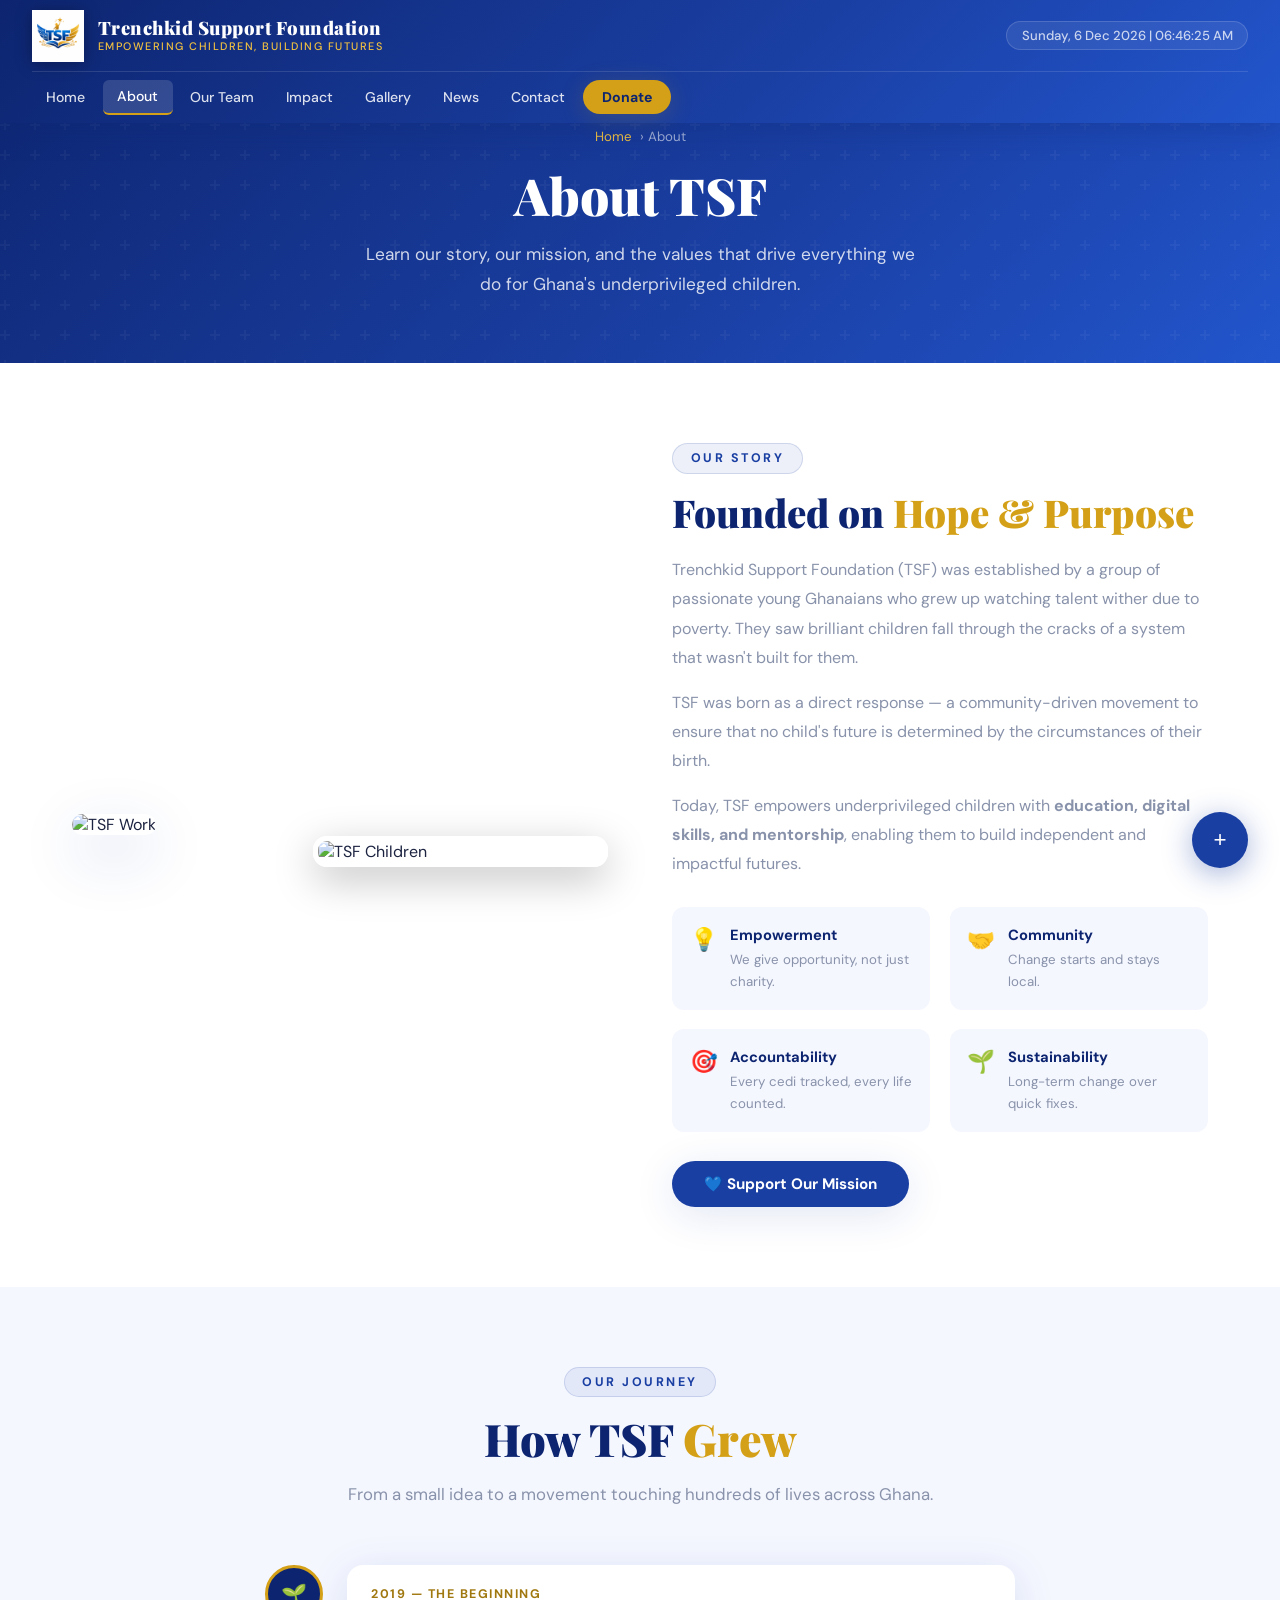
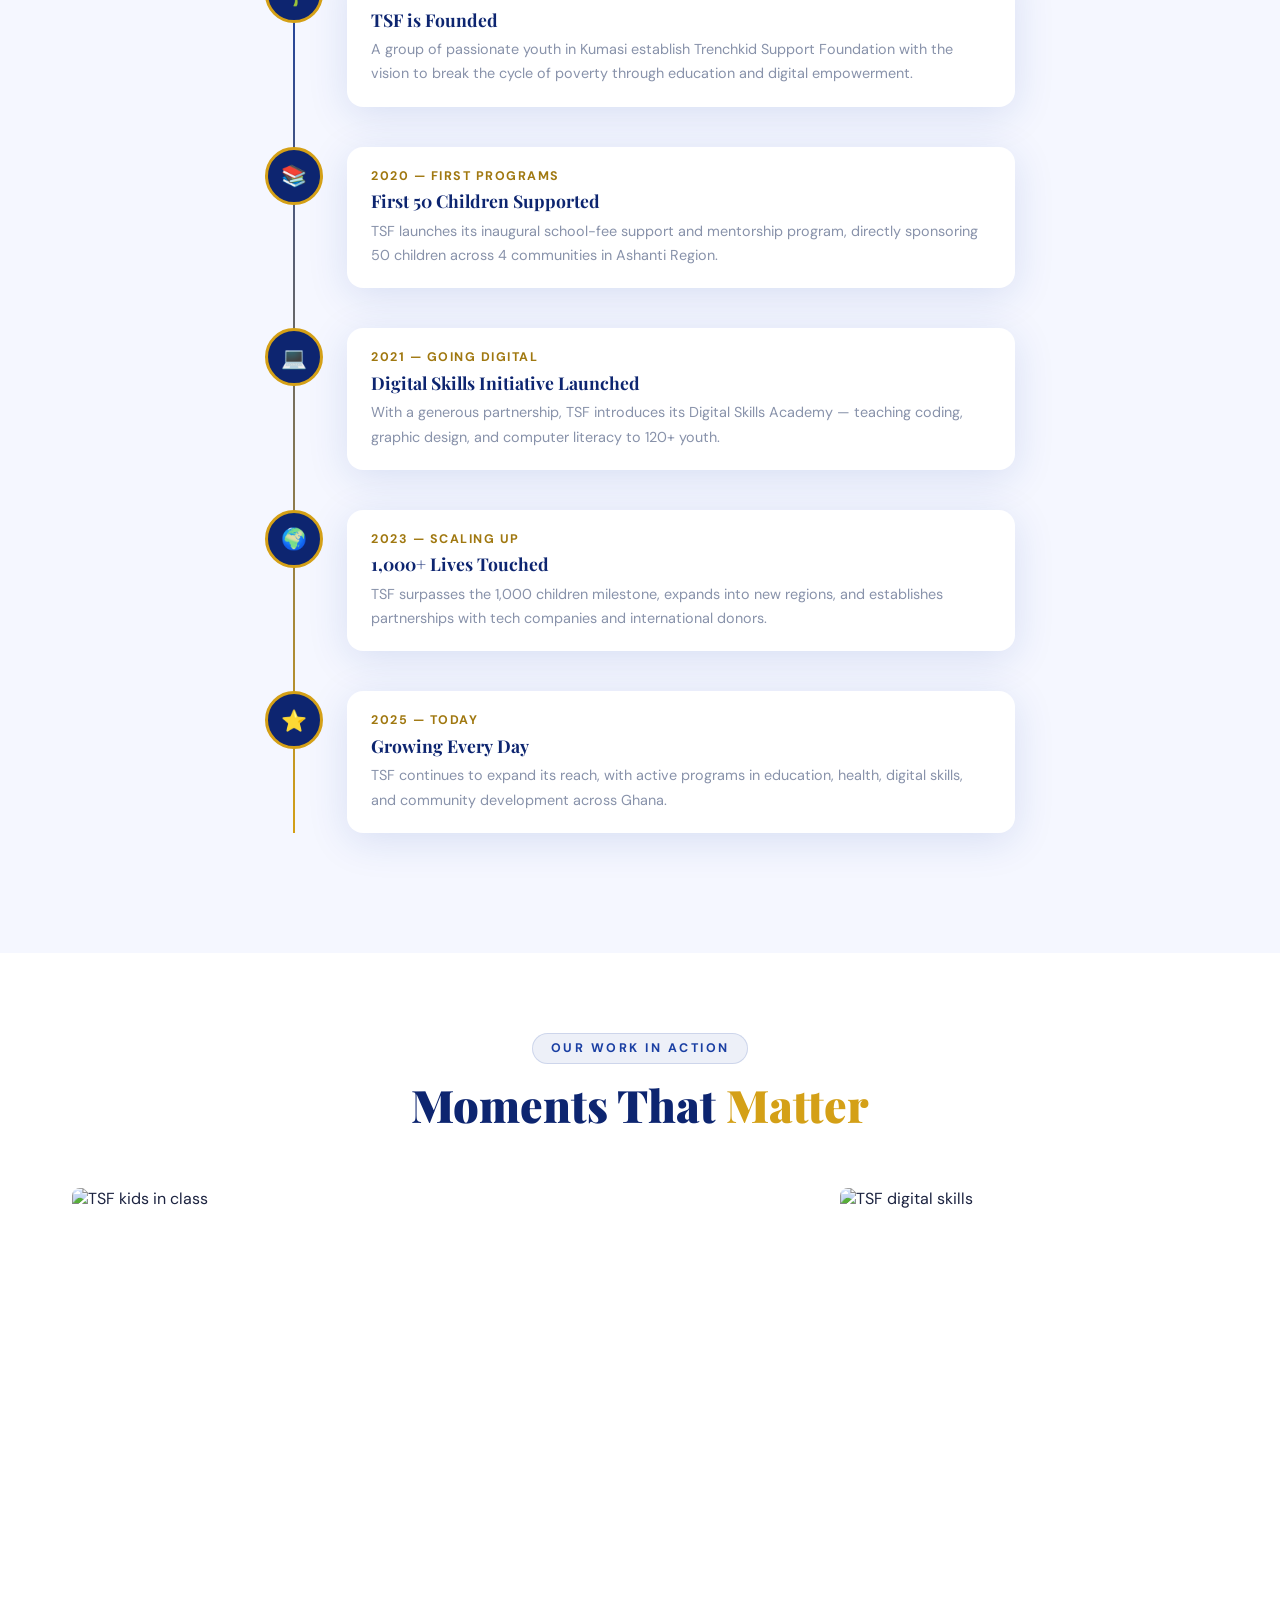
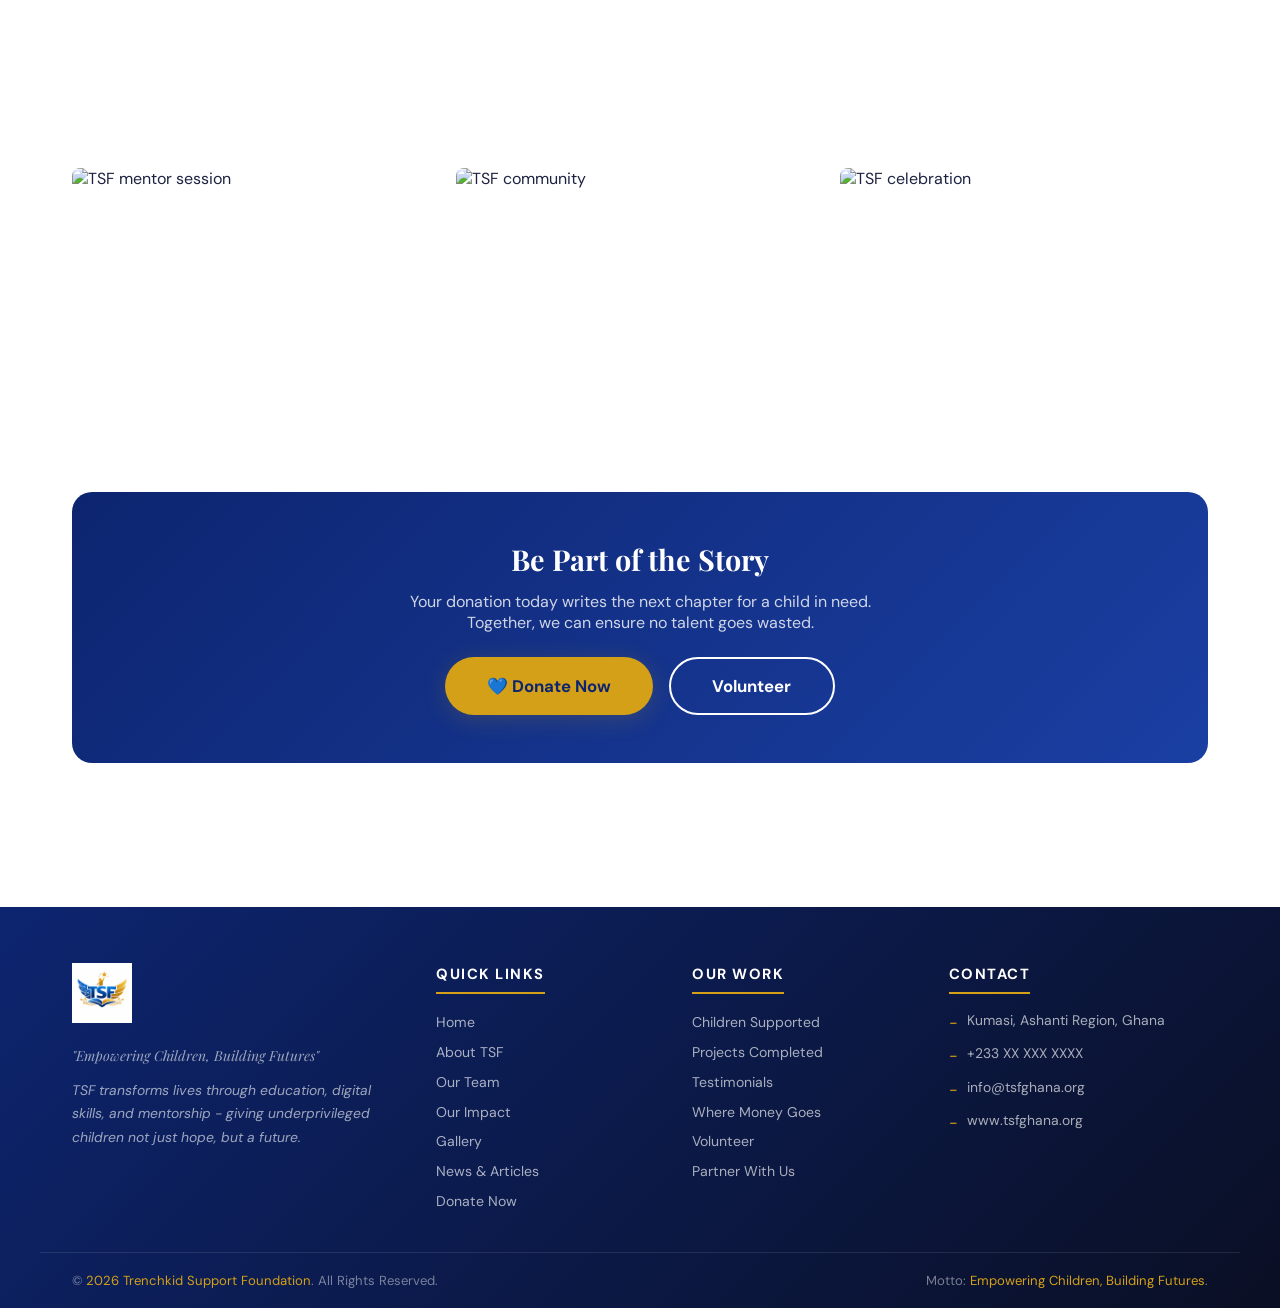
==== about.html @ c8d2aee1 "Add admin content management baseline" ====
<!DOCTYPE html>
<html lang="en">
<head>
  <meta charset="UTF-8">
  <meta name="viewport" content="width=device-width, initial-scale=1.0">
  <title>About TSF — Trenchkid Support Foundation</title>
  <link rel="icon" href="images/tsf-logo.png">
  <link rel="stylesheet" href="css/style.css">
  <style>
    .about-intro { display: grid; grid-template-columns: 1fr 1fr; gap: 4rem; align-items: center; }
    .about-img-stack { position: relative; }
    .about-img-main { width: 100%; border-radius: 20px; box-shadow: 0 20px 60px rgba(26,63,163,0.2); }
    .about-img-secondary {
      position: absolute; bottom: -2rem; right: 0;
      width: 55%; border-radius: 14px;
      box-shadow: 0 12px 40px rgba(0,0,0,0.25);
      border: 5px solid var(--white);
    }
    .about-text h2 { font-family: 'Playfair Display', serif; font-size: clamp(1.7rem,3.5vw,2.4rem); font-weight: 900; color: var(--blue-dark); margin-bottom: 1.2rem; line-height: 1.25; }
    .about-text h2 span { color: var(--gold); }
    .about-text p { color: var(--gray); line-height: 1.82; margin-bottom: 1rem; }
    .values-grid { display: grid; grid-template-columns: repeat(2, 1fr); gap: 1.2rem; margin: 1.8rem 0; }
    .value-item { background: var(--off-white); border-radius: 12px; padding: 1.1rem; display: flex; align-items: flex-start; gap: 0.8rem; }
    .value-icon { font-size: 1.4rem; flex-shrink: 0; }
    .value-text strong { display: block; font-size: 0.92rem; color: var(--blue-dark); margin-bottom: 0.2rem; }
    .value-text span { font-size: 0.83rem; color: var(--gray); line-height: 1.6; }

    /* STORY TIMELINE */
    .timeline-bg { background: var(--off-white); }
    .timeline { position: relative; max-width: 750px; margin: 0 auto; }
    .timeline::before { content: ''; position: absolute; left: 28px; top: 0; bottom: 0; width: 2px; background: linear-gradient(to bottom, var(--blue), var(--gold)); }
    .timeline-item { display: flex; gap: 1.5rem; margin-bottom: 2.5rem; position: relative; }
    .timeline-dot { width: 58px; height: 58px; border-radius: 50%; background: var(--blue-dark); border: 3px solid var(--gold); display: flex; align-items: center; justify-content: center; font-size: 1.3rem; flex-shrink: 0; z-index: 1; }
    .timeline-content { background: var(--white); border-radius: var(--radius); padding: 1.3rem 1.5rem; box-shadow: var(--shadow); flex: 1; }
    .timeline-year { font-size: 0.78rem; color: var(--gold-dark); font-weight: 700; letter-spacing: 1.5px; text-transform: uppercase; margin-bottom: 0.35rem; }
    .timeline-content h4 { font-family: 'Playfair Display', serif; font-size: 1.1rem; color: var(--blue-dark); margin-bottom: 0.4rem; }
    .timeline-content p { font-size: 0.9rem; color: var(--gray); line-height: 1.7; }

    /* PHOTO GRID */
    .gallery-grid { display: grid; grid-template-columns: repeat(3, 1fr); gap: 1rem; }
    .gallery-item { border-radius: var(--radius-sm); overflow: hidden; aspect-ratio: 4/3; }
    .gallery-item img { width: 100%; height: 100%; object-fit: cover; transition: transform 0.4s ease; }
    .gallery-item:hover img { transform: scale(1.06); }
    .gallery-item:first-child { grid-column: span 2; }

    .cta-about { background: linear-gradient(135deg, var(--blue-dark), var(--blue)); border-radius: 20px; padding: 3rem; text-align: center; color: var(--white); }
    .cta-about h3 { font-family: 'Playfair Display', serif; font-size: 1.8rem; margin-bottom: 0.8rem; }
    .cta-about p { color: rgba(255,255,255,0.8); margin-bottom: 1.5rem; max-width: 480px; margin-left: auto; margin-right: auto; }

    @media(max-width:768px) {
      .about-intro { grid-template-columns: 1fr; gap: 2rem; }
      .about-img-secondary { display: none; }
      .values-grid { grid-template-columns: 1fr; }
      .gallery-grid { grid-template-columns: 1fr 1fr; }
      .gallery-item:first-child { grid-column: span 2; }
    }
  </style>
</head>
<body>
  <div class="page-hero">
    <div class="page-hero-content">
      <div class="breadcrumb"><a href="index.html">Home</a> › About</div>
      <h1 data-setting="about_hero_title">About TSF</h1>
      <p data-setting="about_hero_body">Learn our story, our mission, and the values that drive everything we do for Ghana's underprivileged children.</p>
    </div>
  </div>

  <!-- INTRO -->
  <section>
    <div class="container">
      <div class="about-intro">
        <div class="about-img-stack fade-up">
          <img class="about-img-main" src="https://images.unsplash.com/photo-1488521787991-ed7bbaae773c?w=700&q=80" alt="TSF Work">
          <img class="about-img-secondary" src="https://images.unsplash.com/photo-1509062522246-3755977927d7?w=400&q=80" alt="TSF Children">
        </div>
        <div class="about-text fade-up">
          <div class="section-label">Our Story</div>
          <h2 data-setting="about_story_title">Founded on <span>Hope &amp; Purpose</span></h2>
          <p data-setting="about_brief">Trenchkid Support Foundation (TSF) was established by a group of passionate young Ghanaians who grew up watching talent wither due to poverty. They saw brilliant children fall through the cracks of a system that wasn't built for them.</p>
          <p data-setting="about_story_body_2">TSF was born as a direct response — a community-driven movement to ensure that no child's future is determined by the circumstances of their birth.</p>
          <p data-setting="about_story_body_3">Today, TSF empowers underprivileged children with <strong>education, digital skills, and mentorship</strong>, enabling them to build independent and impactful futures.</p>
          <div class="values-grid">
            <div class="value-item">
              <div class="value-icon">💡</div>
              <div class="value-text"><strong>Empowerment</strong><span>We give opportunity, not just charity.</span></div>
            </div>
            <div class="value-item">
              <div class="value-icon">🤝</div>
              <div class="value-text"><strong>Community</strong><span>Change starts and stays local.</span></div>
            </div>
            <div class="value-item">
              <div class="value-icon">🎯</div>
              <div class="value-text"><strong>Accountability</strong><span>Every cedi tracked, every life counted.</span></div>
            </div>
            <div class="value-item">
              <div class="value-icon">🌱</div>
              <div class="value-text"><strong>Sustainability</strong><span>Long-term change over quick fixes.</span></div>
            </div>
          </div>
          <a href="donate.html" class="btn btn-blue">💙 Support Our Mission</a>
        </div>
      </div>
    </div>
  </section>

  <!-- TIMELINE -->
  <section class="timeline-bg">
    <div class="container">
      <div class="section-header fade-up">
        <div class="section-label">Our Journey</div>
        <h2 class="section-title" data-setting="about_journey_title">How TSF <span>Grew</span></h2>
        <p class="section-desc" data-setting="about_journey_body">From a small idea to a movement touching hundreds of lives across Ghana.</p>
      </div>
      <div class="timeline">
        <div class="timeline-item fade-up">
          <div class="timeline-dot">🌱</div>
          <div class="timeline-content">
            <div class="timeline-year">2019 — The Beginning</div>
            <h4>TSF is Founded</h4>
            <p>A group of passionate youth in Kumasi establish Trenchkid Support Foundation with the vision to break the cycle of poverty through education and digital empowerment.</p>
          </div>
        </div>
        <div class="timeline-item fade-up">
          <div class="timeline-dot">📚</div>
          <div class="timeline-content">
            <div class="timeline-year">2020 — First Programs</div>
            <h4>First 50 Children Supported</h4>
            <p>TSF launches its inaugural school-fee support and mentorship program, directly sponsoring 50 children across 4 communities in Ashanti Region.</p>
          </div>
        </div>
        <div class="timeline-item fade-up">
          <div class="timeline-dot">💻</div>
          <div class="timeline-content">
            <div class="timeline-year">2021 — Going Digital</div>
            <h4>Digital Skills Initiative Launched</h4>
            <p>With a generous partnership, TSF introduces its Digital Skills Academy — teaching coding, graphic design, and computer literacy to 120+ youth.</p>
          </div>
        </div>
        <div class="timeline-item fade-up">
          <div class="timeline-dot">🌍</div>
          <div class="timeline-content">
            <div class="timeline-year">2023 — Scaling Up</div>
            <h4>1,000+ Lives Touched</h4>
            <p>TSF surpasses the 1,000 children milestone, expands into new regions, and establishes partnerships with tech companies and international donors.</p>
          </div>
        </div>
        <div class="timeline-item fade-up">
          <div class="timeline-dot">⭐</div>
          <div class="timeline-content">
            <div class="timeline-year">2025 — Today</div>
            <h4>Growing Every Day</h4>
            <p>TSF continues to expand its reach, with active programs in education, health, digital skills, and community development across Ghana.</p>
          </div>
        </div>
      </div>
    </div>
  </section>

  <!-- PHOTO GALLERY -->
  <section>
    <div class="container">
      <div class="section-header fade-up">
        <div class="section-label">Our Work in Action</div>
        <h2 class="section-title">Moments That <span>Matter</span></h2>
      </div>
      <div class="gallery-grid fade-up">
        <div class="gallery-item"><img src="https://images.unsplash.com/photo-1516627145497-ae6968895b74?w=700&q=80" alt="TSF kids in class"></div>
        <div class="gallery-item"><img src="https://images.unsplash.com/photo-1504439904031-93ded9f93e4e?w=400&q=80" alt="TSF digital skills"></div>
        <div class="gallery-item"><img src="https://images.unsplash.com/photo-1519340333755-56e9c1d04579?w=400&q=80" alt="TSF mentor session"></div>
        <div class="gallery-item"><img src="https://images.unsplash.com/photo-1529156069898-49953e39b3ac?w=400&q=80" alt="TSF community"></div>
        <div class="gallery-item"><img src="https://images.unsplash.com/photo-1575037614876-c38a4d44f5b8?w=400&q=80" alt="TSF celebration"></div>
      </div>
      <div class="cta-about fade-up" style="margin-top:3rem">
        <h3 data-setting="about_cta_title">Be Part of the Story</h3>
        <p data-setting="about_cta_body">Your donation today writes the next chapter for a child in need. Together, we can ensure no talent goes wasted.</p>
        <div style="display:flex;gap:1rem;justify-content:center;flex-wrap:wrap">
          <a href="donate.html" class="btn btn-gold btn-lg">💙 Donate Now</a>
          <a href="contact.html" class="btn btn-outline btn-lg">Volunteer</a>
        </div>
      </div>
    </div>
  </section>

  <script src="js/time.js"></script>
  <script src="js/components.js"></script>
</body>
</html>
---- css/style.css ----
/* ===== TSF GLOBAL STYLES ===== */
@import url('https://fonts.googleapis.com/css2?family=Playfair+Display:wght@700;900&family=DM+Sans:wght@300;400;500;600;700&display=swap');

:root {
  --blue: #1a3fa3;
  --blue-dark: #0d2570;
  --blue-mid: #2255cc;
  --blue-light: #3b6de8;
  --gold: #d4a017;
  --gold-light: #f0c040;
  --gold-dark: #a07810;
  --white: #ffffff;
  --off-white: #f5f7ff;
  --gray-light: #eef1f8;
  --gray: #8892aa;
  --dark: #0a0f24;
  --text: #1c2340;
  --shadow: 0 8px 40px rgba(26,63,163,0.13);
  --shadow-gold: 0 4px 24px rgba(212,160,23,0.18);
  --radius: 16px;
  --radius-sm: 8px;
  --transition: all 0.35s cubic-bezier(0.4,0,0.2,1);
}

*, *::before, *::after { box-sizing: border-box; margin: 0; padding: 0; }
html { scroll-behavior: smooth; font-size: 16px; }
body { font-family: 'DM Sans', sans-serif; color: var(--text); background: var(--white); min-height: 100vh; overflow-x: hidden; }

/* HEADER */
header {
  position: fixed; top: 0; left: 0; right: 0; z-index: 1000;
  background: linear-gradient(135deg, var(--blue-dark) 0%, var(--blue) 60%, var(--blue-mid) 100%);
  box-shadow: 0 2px 30px rgba(13,37,112,0.35);
  padding: 0 2rem;
}
.header-top { display: flex; align-items: center; justify-content: space-between; padding: 0.6rem 0; border-bottom: 1px solid rgba(255,255,255,0.12); }
.header-brand { display: flex; align-items: center; gap: 0.85rem; text-decoration: none; }
.header-brand img { height: 52px; width: auto; filter: drop-shadow(0 2px 8px rgba(0,0,0,0.3)); }
.brand-text { display: flex; flex-direction: column; }
.brand-name { font-family: 'Playfair Display', serif; font-size: 1.15rem; font-weight: 900; color: var(--white); line-height: 1.1; letter-spacing: 0.5px; }
.brand-tagline { font-size: 0.68rem; color: var(--gold-light); font-weight: 500; letter-spacing: 1.5px; text-transform: uppercase; }
.header-time { font-size: 0.82rem; color: rgba(255,255,255,0.75); font-weight: 500; background: rgba(255,255,255,0.08); padding: 0.3rem 0.9rem; border-radius: 20px; border: 1px solid rgba(255,255,255,0.15); }

nav { display: flex; align-items: center; justify-content: space-between; padding: 0.5rem 0; }
.nav-links { display: flex; align-items: center; gap: 0.2rem; list-style: none; flex-wrap: wrap; }
.nav-links a { display: block; padding: 0.45rem 0.9rem; color: rgba(255,255,255,0.85); text-decoration: none; font-size: 0.88rem; font-weight: 500; border-radius: 6px; transition: var(--transition); }
.nav-links a:hover, .nav-links a.active { background: rgba(255,255,255,0.14); color: var(--white); }
.nav-links a.active { border-bottom: 2px solid var(--gold); }
.nav-donate-btn { background: var(--gold) !important; color: var(--blue-dark) !important; font-weight: 700 !important; padding: 0.5rem 1.2rem !important; border-radius: 25px !important; box-shadow: var(--shadow-gold); }
.nav-donate-btn:hover { background: var(--gold-light) !important; transform: translateY(-1px); }
.hamburger { display: none; flex-direction: column; gap: 5px; background: none; border: none; cursor: pointer; padding: 6px; }
.hamburger span { display: block; width: 26px; height: 2.5px; background: var(--white); border-radius: 2px; transition: var(--transition); }

/* FOOTER */
footer { background: linear-gradient(135deg, var(--blue-dark) 0%, var(--dark) 100%); color: rgba(255,255,255,0.75); padding: 3.5rem 0 0; margin-top: 4rem; }
.footer-grid { display: grid; grid-template-columns: 1.5fr 1fr 1fr 1.2fr; gap: 2.5rem; max-width: 1200px; margin: 0 auto; padding: 0 2rem; }
.footer-brand img { height: 60px; margin-bottom: 1rem; }
.footer-brand p { font-size: 0.87rem; line-height: 1.7; color: rgba(255,255,255,0.6); font-style: italic; }
.footer-motto { font-family: 'Playfair Display', serif; color: var(--gold-light); font-size: 1rem; margin-bottom: 0.7rem; }
.footer-col h4 { color: var(--white); font-size: 0.92rem; font-weight: 700; text-transform: uppercase; letter-spacing: 1.5px; margin-bottom: 1.1rem; padding-bottom: 0.5rem; border-bottom: 2px solid var(--gold); display: inline-block; }
.footer-col ul { list-style: none; }
.footer-col ul li { margin-bottom: 0.55rem; }
.footer-col ul li a { color: rgba(255,255,255,0.65); text-decoration: none; font-size: 0.88rem; transition: var(--transition); }
.footer-col ul li a:hover { color: var(--gold-light); padding-left: 4px; }
.footer-contact-item { display: flex; align-items: flex-start; gap: 0.6rem; margin-bottom: 0.7rem; font-size: 0.87rem; color: rgba(255,255,255,0.65); }
.footer-contact-item .icon { color: var(--gold); font-size: 1rem; flex-shrink: 0; margin-top: 1px; }
.footer-bottom { border-top: 1px solid rgba(255,255,255,0.1); padding: 1.2rem 2rem; display: flex; align-items: center; justify-content: space-between; max-width: 1200px; margin: 2rem auto 0; flex-wrap: wrap; gap: 0.5rem; }
.footer-copy { font-size: 0.82rem; color: rgba(255,255,255,0.45); }
.footer-copy span { color: var(--gold); }

/* BUTTONS */
.btn { display: inline-flex; align-items: center; gap: 0.5rem; padding: 0.8rem 2rem; border-radius: 50px; font-family: 'DM Sans', sans-serif; font-weight: 700; font-size: 0.95rem; cursor: pointer; border: none; text-decoration: none; transition: var(--transition); }
.btn-blue { background: var(--blue); color: var(--white); box-shadow: var(--shadow); }
.btn-blue:hover { background: var(--blue-light); transform: translateY(-2px); box-shadow: 0 12px 40px rgba(26,63,163,0.3); }
.btn-gold { background: var(--gold); color: var(--blue-dark); box-shadow: var(--shadow-gold); }
.btn-gold:hover { background: var(--gold-light); transform: translateY(-2px); }
.btn-outline { background: transparent; border: 2px solid var(--white); color: var(--white); }
.btn-outline:hover { background: var(--white); color: var(--blue); transform: translateY(-2px); }
.btn-lg { padding: 1rem 2.6rem; font-size: 1.05rem; }

/* SECTIONS */
section { padding: 5rem 0; }
.container { max-width: 1200px; margin: 0 auto; padding: 0 2rem; }
.section-header { text-align: center; margin-bottom: 3.5rem; }
.section-label { display: inline-block; background: rgba(26,63,163,0.08); color: var(--blue); font-size: 0.78rem; font-weight: 700; letter-spacing: 2.5px; text-transform: uppercase; padding: 0.4rem 1.1rem; border-radius: 20px; border: 1px solid rgba(26,63,163,0.15); margin-bottom: 0.9rem; }
.section-title { font-family: 'Playfair Display', serif; font-size: clamp(1.9rem, 4vw, 2.8rem); font-weight: 900; color: var(--blue-dark); line-height: 1.2; margin-bottom: 0.9rem; }
.section-title span { color: var(--gold); }
.section-desc { font-size: 1.05rem; color: var(--gray); max-width: 600px; margin: 0 auto; line-height: 1.75; }

/* PAGE HERO */
.page-hero { min-height: 320px; display: flex; align-items: center; justify-content: center; background: linear-gradient(135deg, var(--blue-dark) 0%, var(--blue) 60%, var(--blue-mid) 100%); padding: 8rem 2rem 4rem; text-align: center; position: relative; overflow: hidden; }
.page-hero::before { content: ''; position: absolute; inset: 0; background: url("data:image/svg+xml,%3Csvg width='60' height='60' viewBox='0 0 60 60' xmlns='http://www.w3.org/2000/svg'%3E%3Cg fill='none' fill-rule='evenodd'%3E%3Cg fill='%23ffffff' fill-opacity='0.04'%3E%3Cpath d='M36 34v-4h-2v4h-4v2h4v4h2v-4h4v-2h-4zm0-30V0h-2v4h-4v2h4v4h2V6h4V4h-4zM6 34v-4H4v4H0v2h4v4h2v-4h4v-2H6zM6 4V0H4v4H0v2h4v4h2V6h4V4H6z'/%3E%3C/g%3E%3C/g%3E%3C/svg%3E"); }
.page-hero-content { position: relative; z-index: 1; }
.page-hero h1 { font-family: 'Playfair Display', serif; font-size: clamp(2rem, 5vw, 3.2rem); font-weight: 900; color: var(--white); margin-bottom: 0.7rem; }
.page-hero p { color: rgba(255,255,255,0.8); font-size: 1.08rem; max-width: 550px; margin: 0 auto; line-height: 1.7; }
.breadcrumb { display: flex; align-items: center; justify-content: center; gap: 0.5rem; font-size: 0.83rem; color: rgba(255,255,255,0.6); margin-bottom: 1rem; }
.breadcrumb a { color: var(--gold-light); text-decoration: none; }

/* STATS */
.stats-strip { background: linear-gradient(135deg, var(--blue) 0%, var(--blue-mid) 100%); padding: 2.5rem 0; }
.stats-grid { display: grid; grid-template-columns: repeat(4, 1fr); gap: 1rem; max-width: 1000px; margin: 0 auto; padding: 0 2rem; }
.stat-item { text-align: center; }
.stat-number { font-family: 'Playfair Display', serif; font-size: 2.3rem; font-weight: 900; color: var(--gold-light); display: block; line-height: 1; }
.stat-label { font-size: 0.82rem; color: rgba(255,255,255,0.75); font-weight: 500; text-transform: uppercase; letter-spacing: 1px; margin-top: 0.35rem; }

/* FORM */
.form-group { margin-bottom: 1.3rem; }
.form-group label { display: block; font-size: 0.88rem; font-weight: 600; color: var(--text); margin-bottom: 0.45rem; }
.form-control { width: 100%; padding: 0.8rem 1.1rem; border: 2px solid var(--gray-light); border-radius: var(--radius-sm); font-family: 'DM Sans', sans-serif; font-size: 0.95rem; color: var(--text); background: var(--white); transition: var(--transition); outline: none; }
.form-control:focus { border-color: var(--blue); box-shadow: 0 0 0 3px rgba(26,63,163,0.1); }
.form-control.error { border-color: #e53e3e; }
.form-control.success { border-color: #38a169; }
.error-msg { display: none; color: #e53e3e; font-size: 0.8rem; margin-top: 0.35rem; font-weight: 500; }
.error-msg.show { display: block; }

/* ALERT */
.alert { padding: 1rem 1.4rem; border-radius: var(--radius-sm); font-size: 0.9rem; font-weight: 500; margin-bottom: 1rem; display: none; }
.alert.show { display: block; }
.alert-success { background: rgba(56,161,105,0.1); color: #276749; border: 1px solid rgba(56,161,105,0.3); }
.alert-error { background: rgba(229,62,62,0.1); color: #9b1c1c; border: 1px solid rgba(229,62,62,0.3); }

/* MESSAGE BOX */
.message-box { position: fixed; bottom: 2rem; right: 2rem; z-index: 999; }
.message-toggle { background: var(--blue); color: var(--white); border: none; width: 56px; height: 56px; border-radius: 50%; font-size: 1.4rem; cursor: pointer; box-shadow: 0 6px 30px rgba(26,63,163,0.4); display: flex; align-items: center; justify-content: center; transition: var(--transition); margin-left: auto; }
.message-toggle:hover { background: var(--blue-light); transform: scale(1.1); }
.message-panel { display: none; background: var(--white); border-radius: var(--radius); box-shadow: 0 20px 60px rgba(0,0,0,0.18); width: 320px; margin-bottom: 0.8rem; overflow: hidden; animation: slideUp 0.3s ease; }
.message-panel.open { display: block; }
@keyframes slideUp { from { opacity: 0; transform: translateY(15px); } to { opacity: 1; transform: translateY(0); } }
.message-panel-header { background: linear-gradient(135deg, var(--blue-dark), var(--blue)); color: var(--white); padding: 1rem 1.2rem; font-weight: 700; font-size: 0.95rem; }
.message-panel-body { padding: 1.2rem; }

/* CARD */
.card { background: var(--white); border-radius: var(--radius); box-shadow: var(--shadow); overflow: hidden; transition: var(--transition); }
.card:hover { transform: translateY(-6px); box-shadow: 0 20px 60px rgba(26,63,163,0.15); }

/* UTILS */
.text-center { text-align: center; }
.mt-1 { margin-top: 1rem; } .mt-2 { margin-top: 2rem; }
.mb-1 { margin-bottom: 1rem; } .mb-2 { margin-bottom: 2rem; }
.pt-header { padding-top: 110px; }
.grid-2 { display: grid; grid-template-columns: 1fr 1fr; gap: 2rem; }
.grid-3 { display: grid; grid-template-columns: repeat(3, 1fr); gap: 2rem; }
.fade-up { opacity: 0; transform: translateY(30px); transition: opacity 0.6s ease, transform 0.6s ease; }
.fade-up.visible { opacity: 1; transform: translateY(0); }

/* RESPONSIVE */
@media (max-width: 900px) {
  .footer-grid { grid-template-columns: 1fr 1fr; }
  .stats-grid { grid-template-columns: repeat(2, 1fr); gap: 1.5rem; }
}
@media (max-width: 768px) {
  .header-brand img { height: 40px; }
  .brand-name { font-size: 0.95rem; }
  nav { position: relative; }
  .nav-links { display: none; flex-direction: column; position: absolute; top: calc(100% + 0.5rem); left: -2rem; right: -2rem; background: var(--blue-dark); padding: 1rem; gap: 0.2rem; box-shadow: 0 15px 40px rgba(0,0,0,0.25); z-index: 100; }
  .nav-links.open { display: flex; }
  .nav-links a { padding: 0.7rem 1rem; font-size: 0.95rem; }
  .hamburger { display: flex; }
  .page-hero { padding: 7rem 1.5rem 3rem; }
  section { padding: 3.5rem 0; }
  .footer-grid { grid-template-columns: 1fr; gap: 2rem; }
  .footer-bottom { flex-direction: column; text-align: center; }
  .grid-2, .grid-3 { grid-template-columns: 1fr; }
}
@media (max-width: 480px) {
  .container { padding: 0 1.2rem; }
  .message-panel { width: 280px; }
  .message-box { bottom: 1rem; right: 1rem; }
}
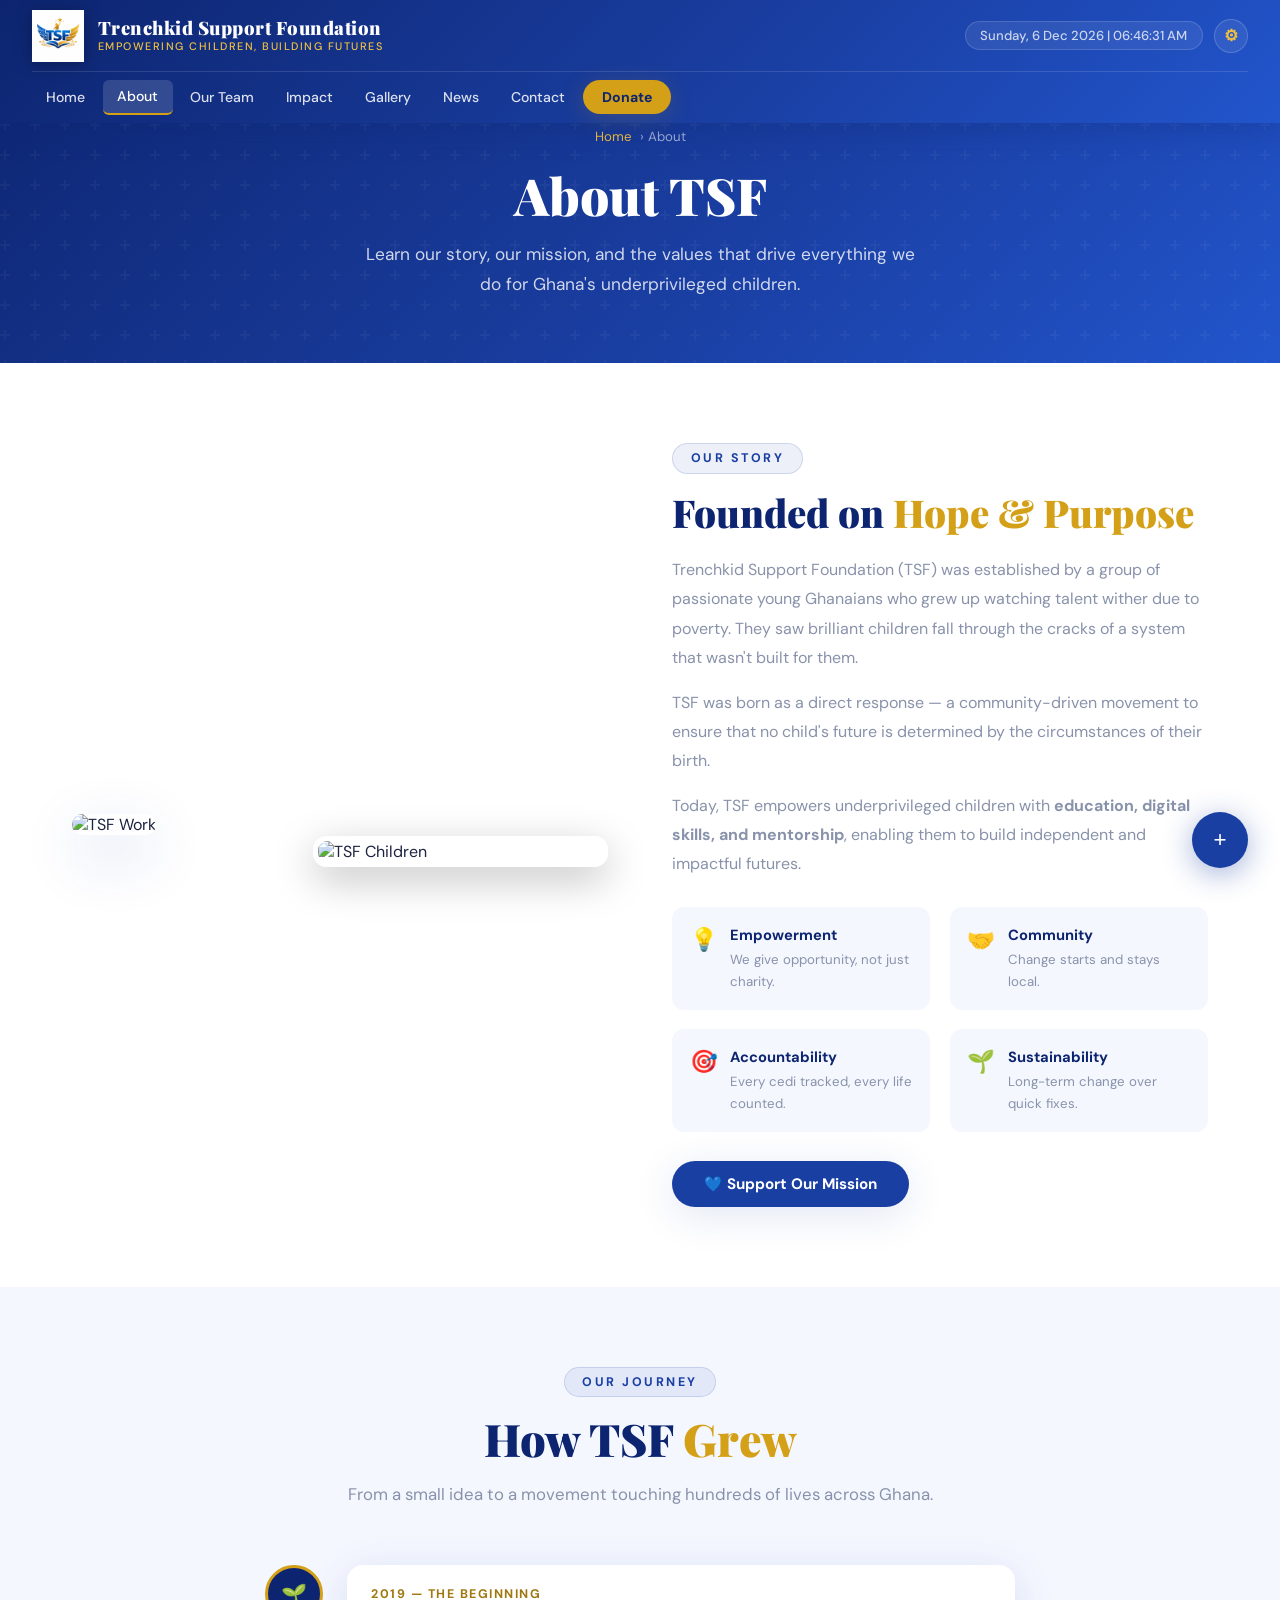
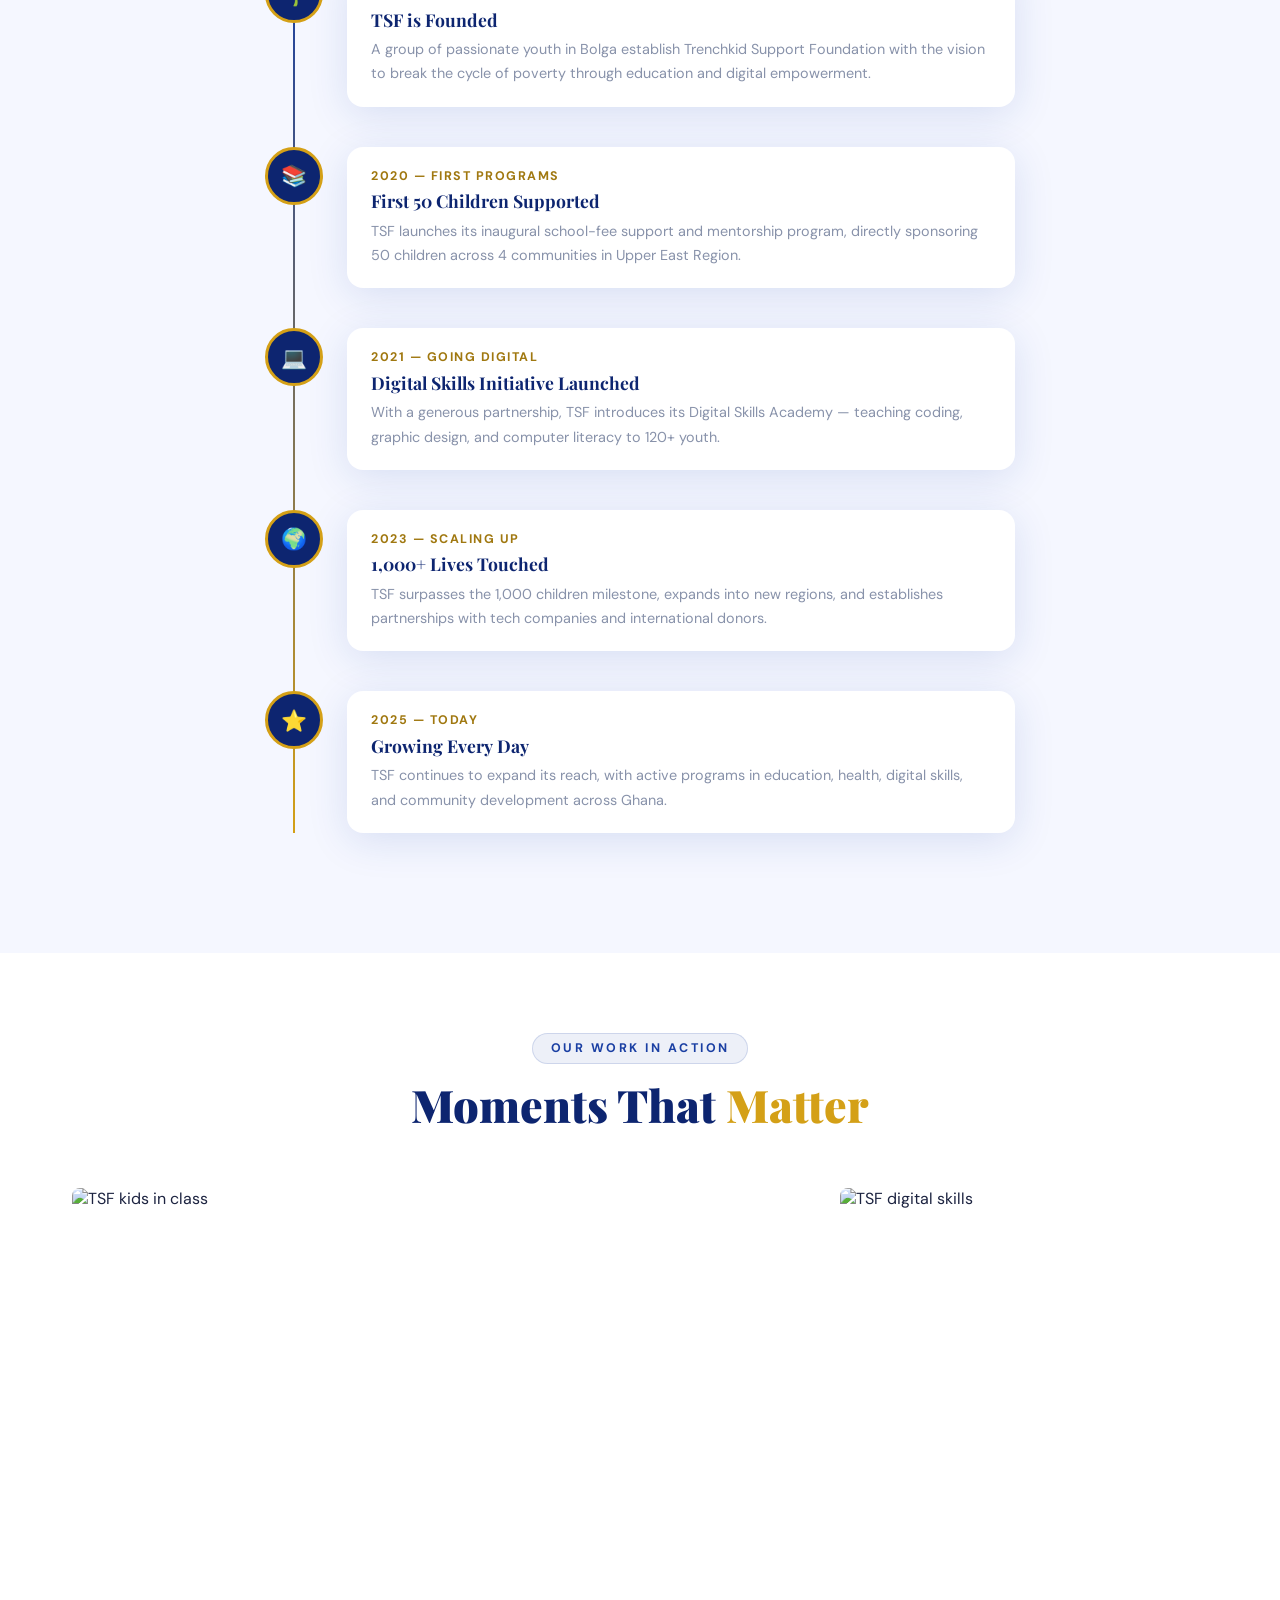
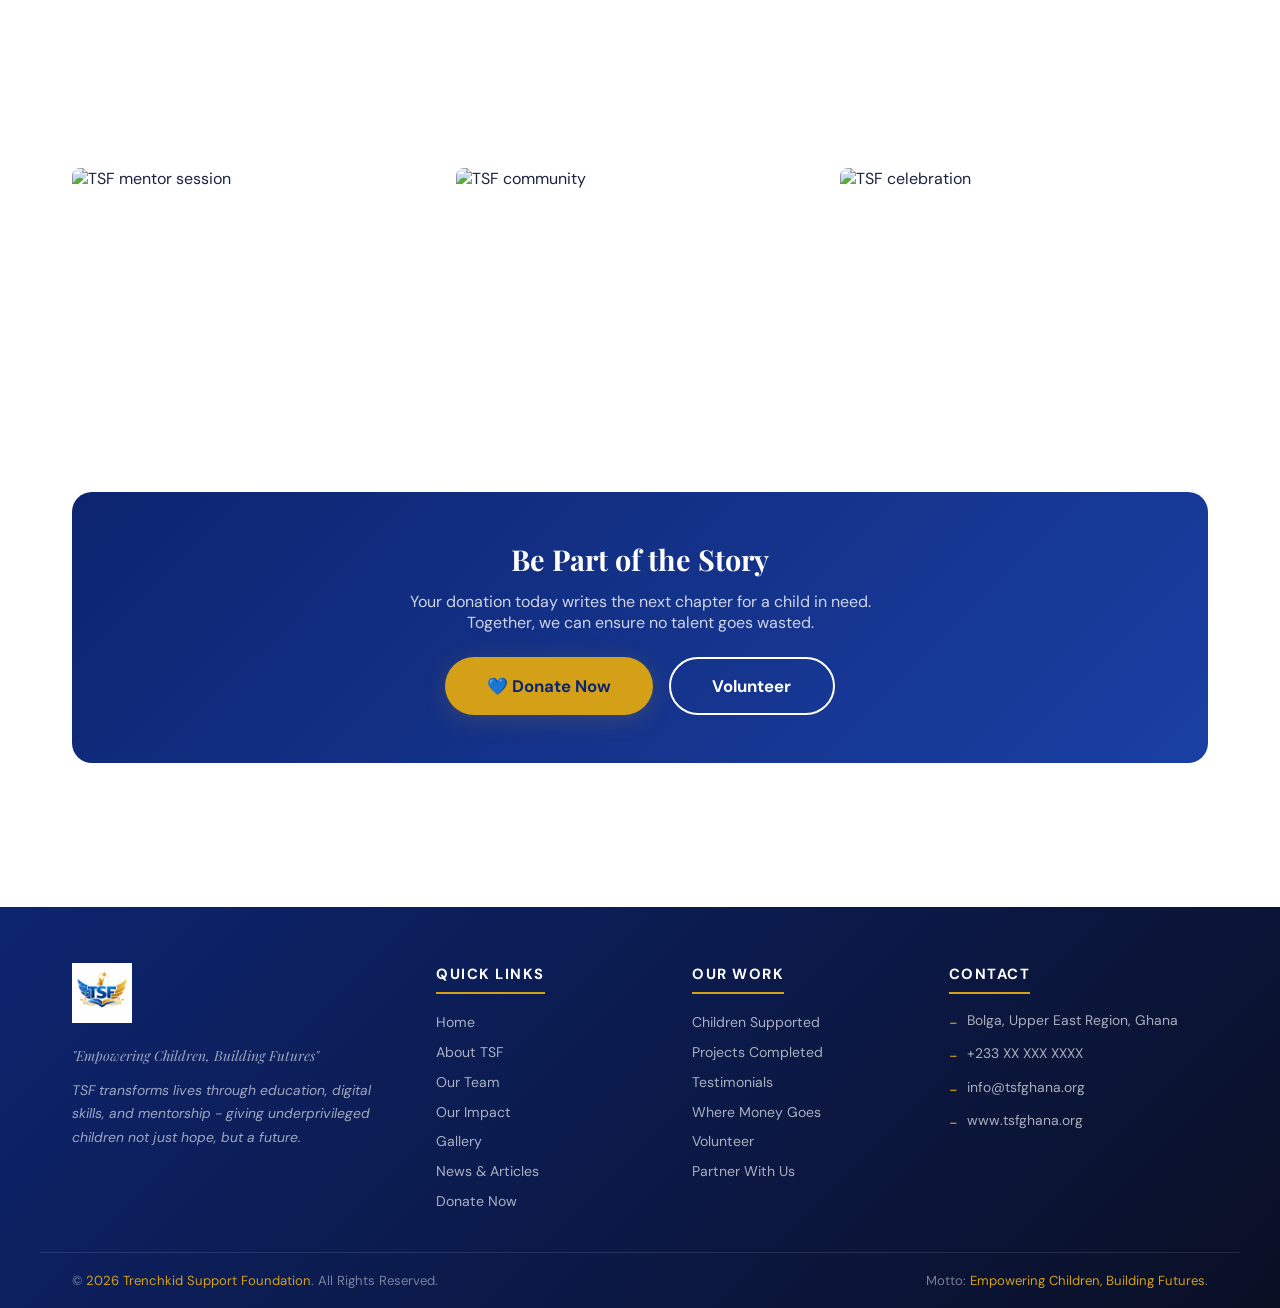
==== commit 080bf737: "Update TSF location to Bolga" ====
--- a/about.html
+++ b/about.html
@@ -117,7 +117,7 @@
           <div class="timeline-content">
             <div class="timeline-year">2019 — The Beginning</div>
             <h4>TSF is Founded</h4>
-            <p>A group of passionate youth in Kumasi establish Trenchkid Support Foundation with the vision to break the cycle of poverty through education and digital empowerment.</p>
+            <p>A group of passionate youth in Bolga establish Trenchkid Support Foundation with the vision to break the cycle of poverty through education and digital empowerment.</p>
           </div>
         </div>
         <div class="timeline-item fade-up">
@@ -125,7 +125,7 @@
           <div class="timeline-content">
             <div class="timeline-year">2020 — First Programs</div>
             <h4>First 50 Children Supported</h4>
-            <p>TSF launches its inaugural school-fee support and mentorship program, directly sponsoring 50 children across 4 communities in Ashanti Region.</p>
+            <p>TSF launches its inaugural school-fee support and mentorship program, directly sponsoring 50 children across 4 communities in Upper East Region.</p>
           </div>
         </div>
         <div class="timeline-item fade-up">
--- a/css/style.css
+++ b/css/style.css
@@ -39,7 +39,10 @@
 .brand-text { display: flex; flex-direction: column; }
 .brand-name { font-family: 'Playfair Display', serif; font-size: 1.15rem; font-weight: 900; color: var(--white); line-height: 1.1; letter-spacing: 0.5px; }
 .brand-tagline { font-size: 0.68rem; color: var(--gold-light); font-weight: 500; letter-spacing: 1.5px; text-transform: uppercase; }
+.header-actions { display: flex; align-items: center; gap: 0.7rem; }
 .header-time { font-size: 0.82rem; color: rgba(255,255,255,0.75); font-weight: 500; background: rgba(255,255,255,0.08); padding: 0.3rem 0.9rem; border-radius: 20px; border: 1px solid rgba(255,255,255,0.15); }
+.admin-portal-link { width: 34px; height: 34px; display: inline-flex; align-items: center; justify-content: center; border-radius: 50%; border: 1px solid rgba(255,255,255,0.18); background: rgba(255,255,255,0.08); color: var(--gold-light); text-decoration: none; font-size: 1rem; font-weight: 800; transition: var(--transition); }
+.admin-portal-link:hover { background: var(--gold); color: var(--blue-dark); transform: translateY(-1px); }
 
 nav { display: flex; align-items: center; justify-content: space-between; padding: 0.5rem 0; }
 .nav-links { display: flex; align-items: center; gap: 0.2rem; list-style: none; flex-wrap: wrap; }
@@ -151,6 +154,8 @@
 @media (max-width: 768px) {
   .header-brand img { height: 40px; }
   .brand-name { font-size: 0.95rem; }
+  .header-actions { gap: 0.45rem; }
+  .admin-portal-link { width: 32px; height: 32px; font-size: 0.95rem; }
   nav { position: relative; }
   .nav-links { display: none; flex-direction: column; position: absolute; top: calc(100% + 0.5rem); left: -2rem; right: -2rem; background: var(--blue-dark); padding: 1rem; gap: 0.2rem; box-shadow: 0 15px 40px rgba(0,0,0,0.25); z-index: 100; }
   .nav-links.open { display: flex; }
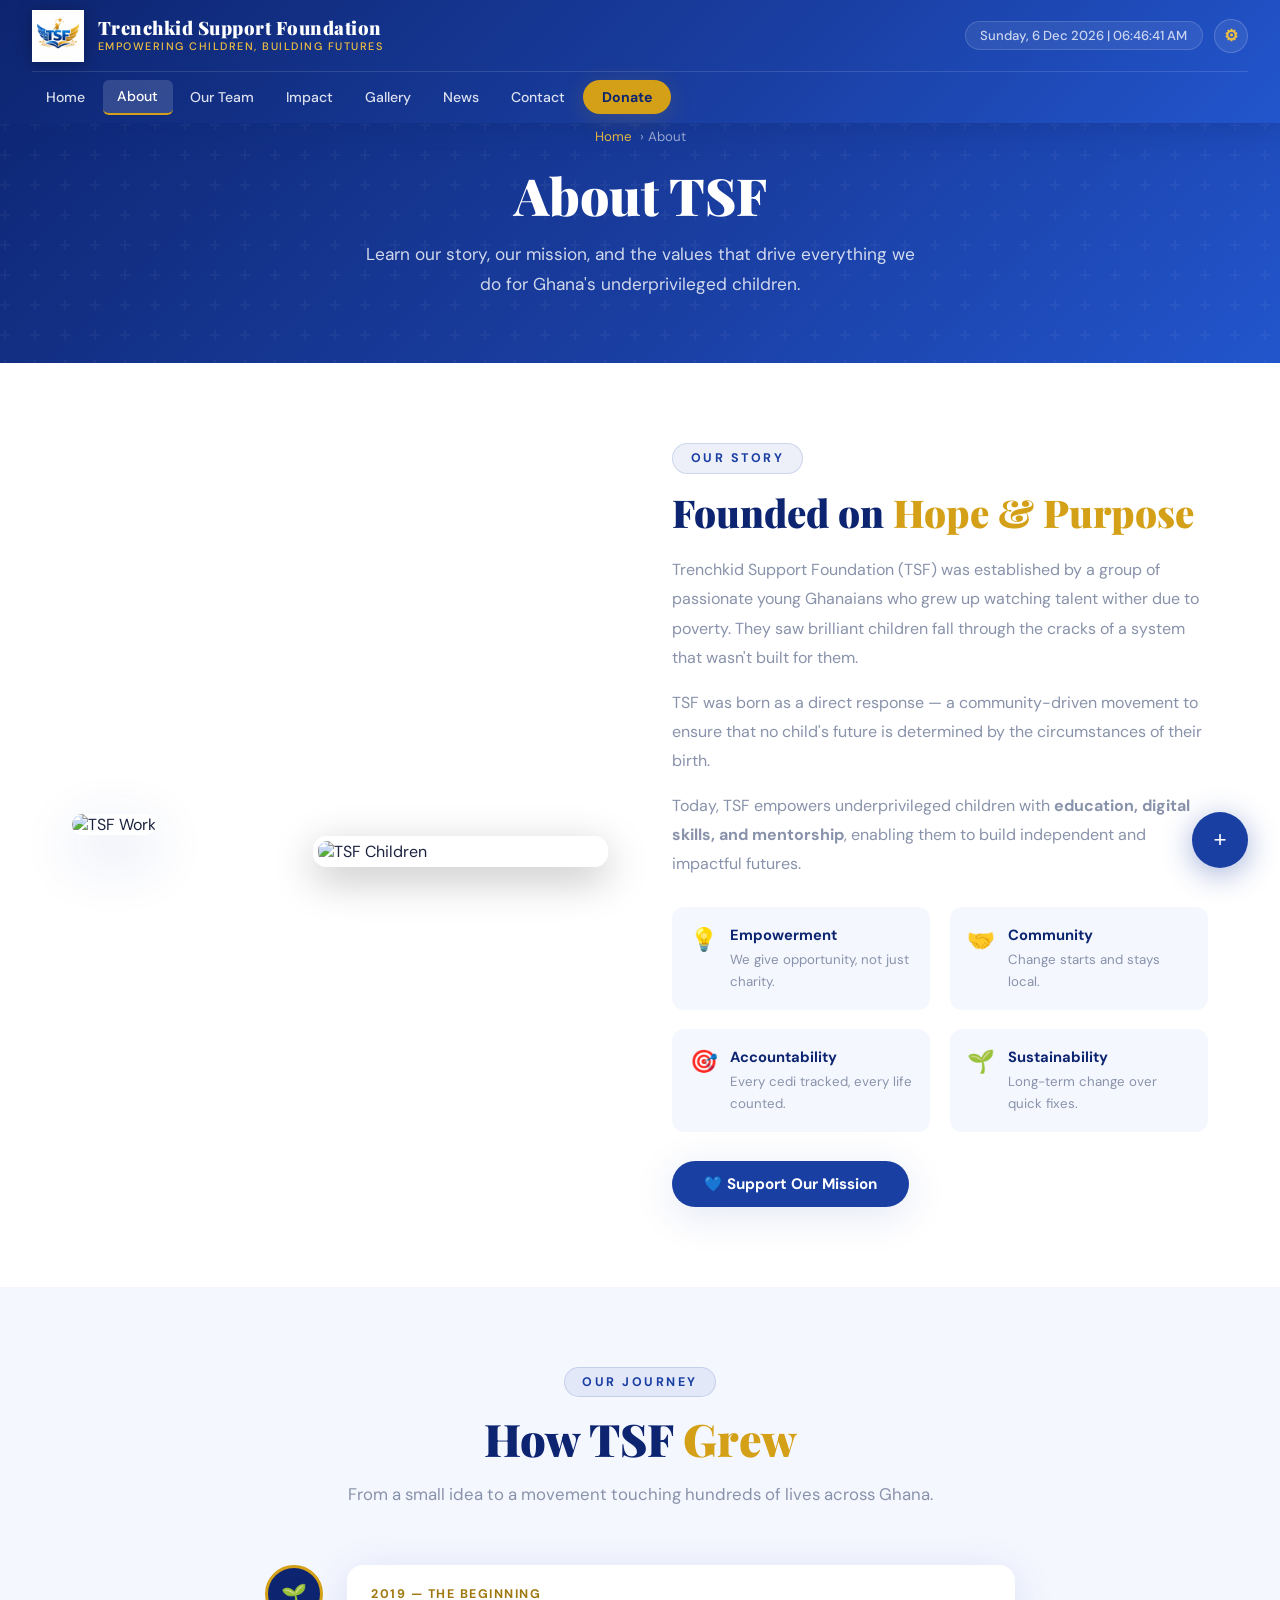
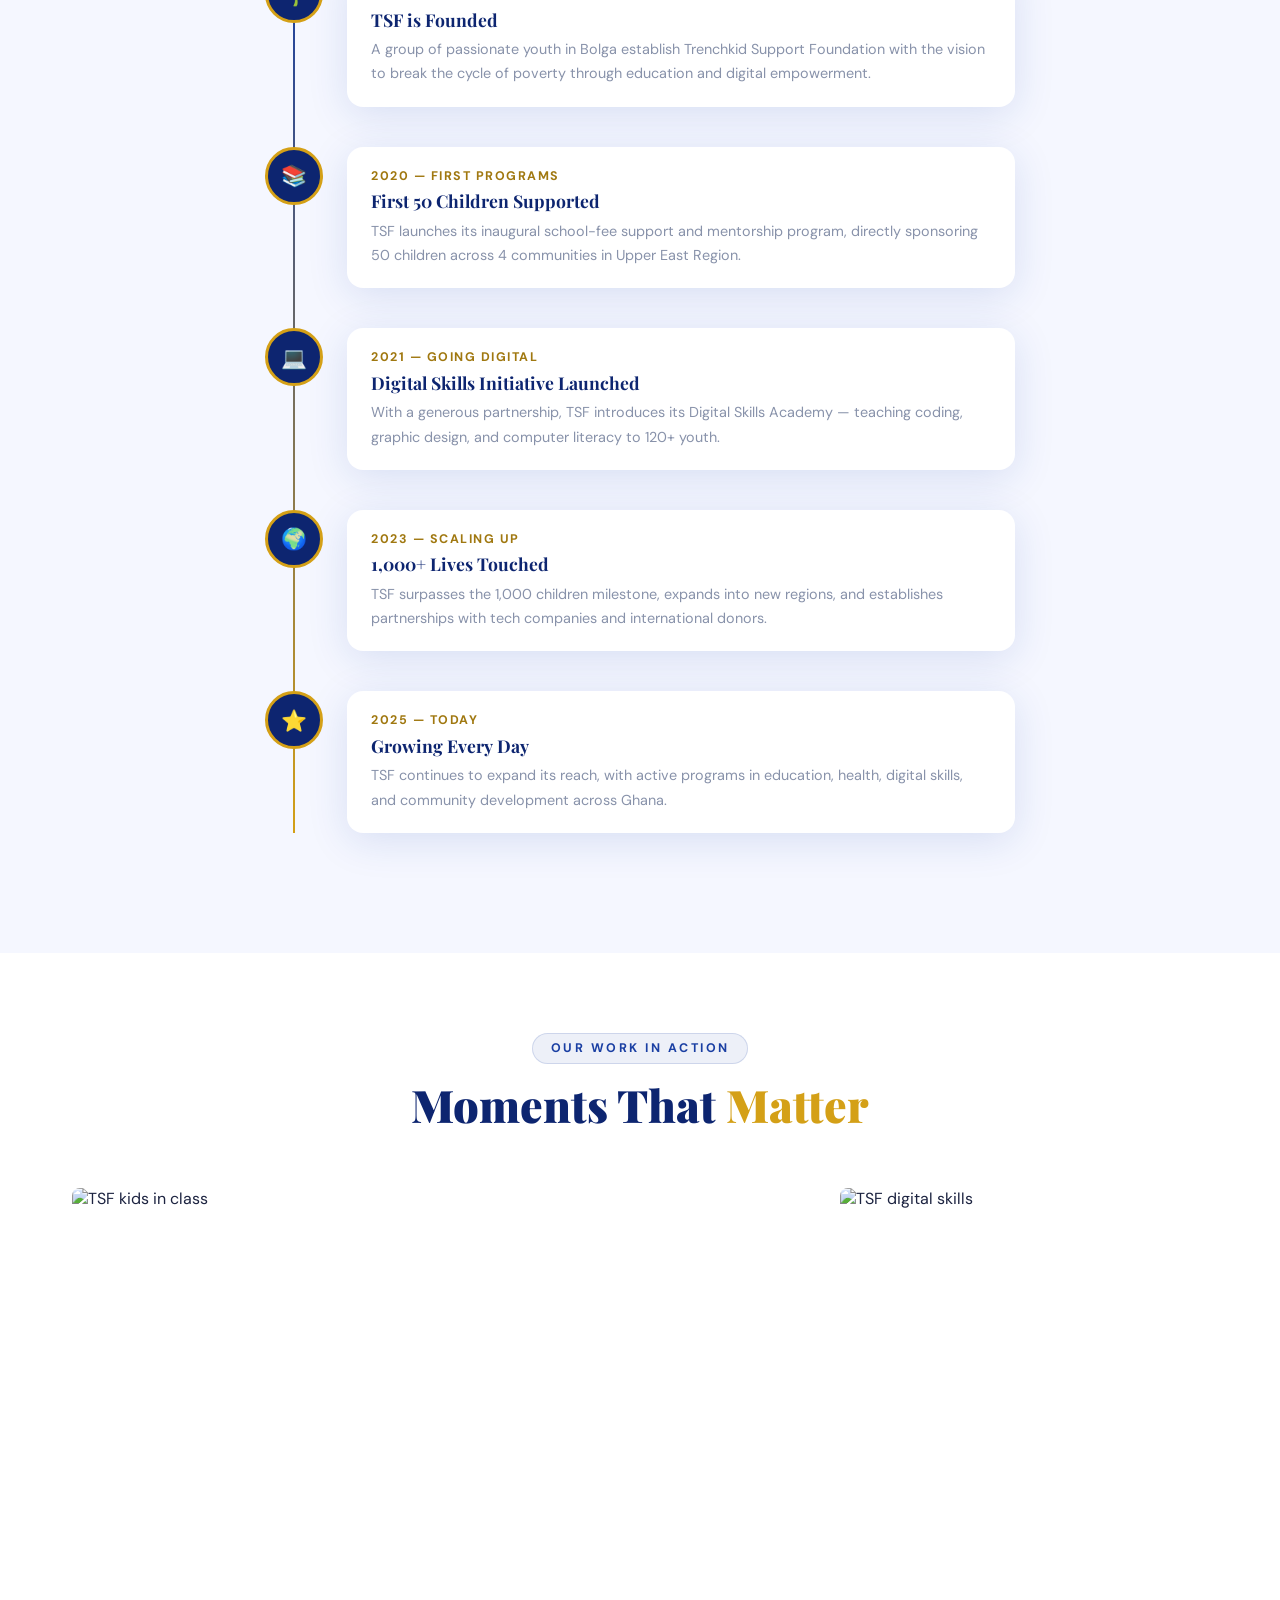
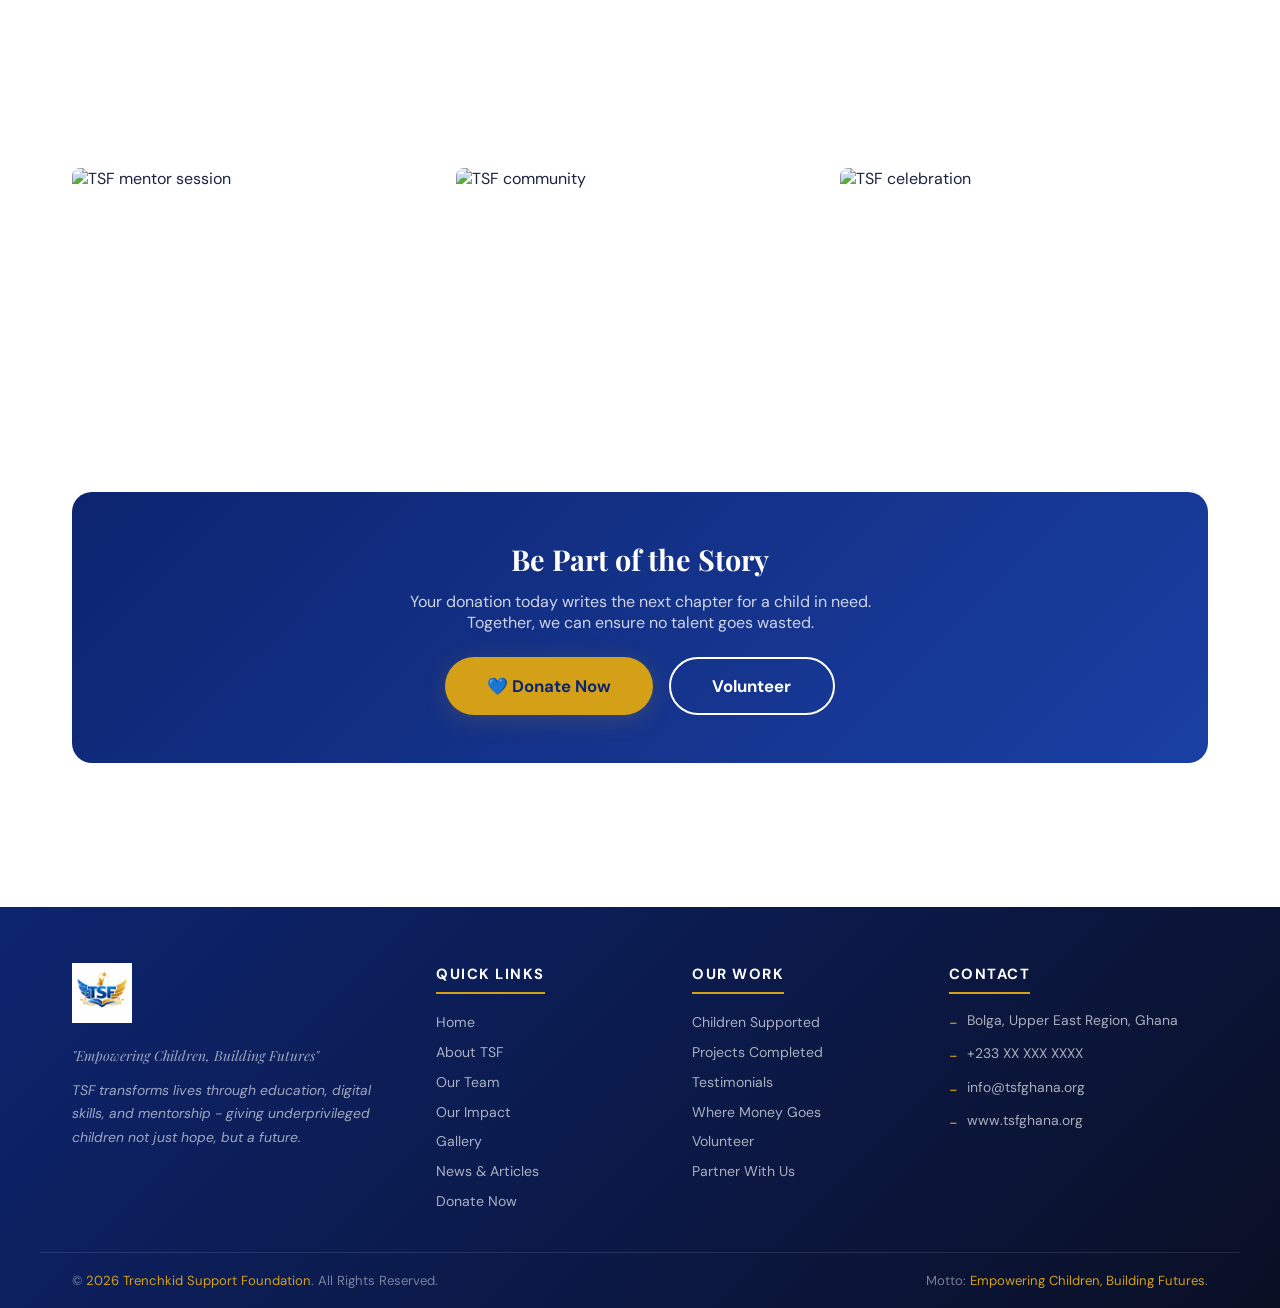
==== commit c572f43c: "Make page images and items editable" ====
--- a/about.html
+++ b/about.html
@@ -57,7 +57,7 @@
   </style>
 </head>
 <body>
-  <div class="page-hero">
+  <div class="page-hero" data-setting-bg="about_hero_image">
     <div class="page-hero-content">
       <div class="breadcrumb"><a href="index.html">Home</a> › About</div>
       <h1 data-setting="about_hero_title">About TSF</h1>
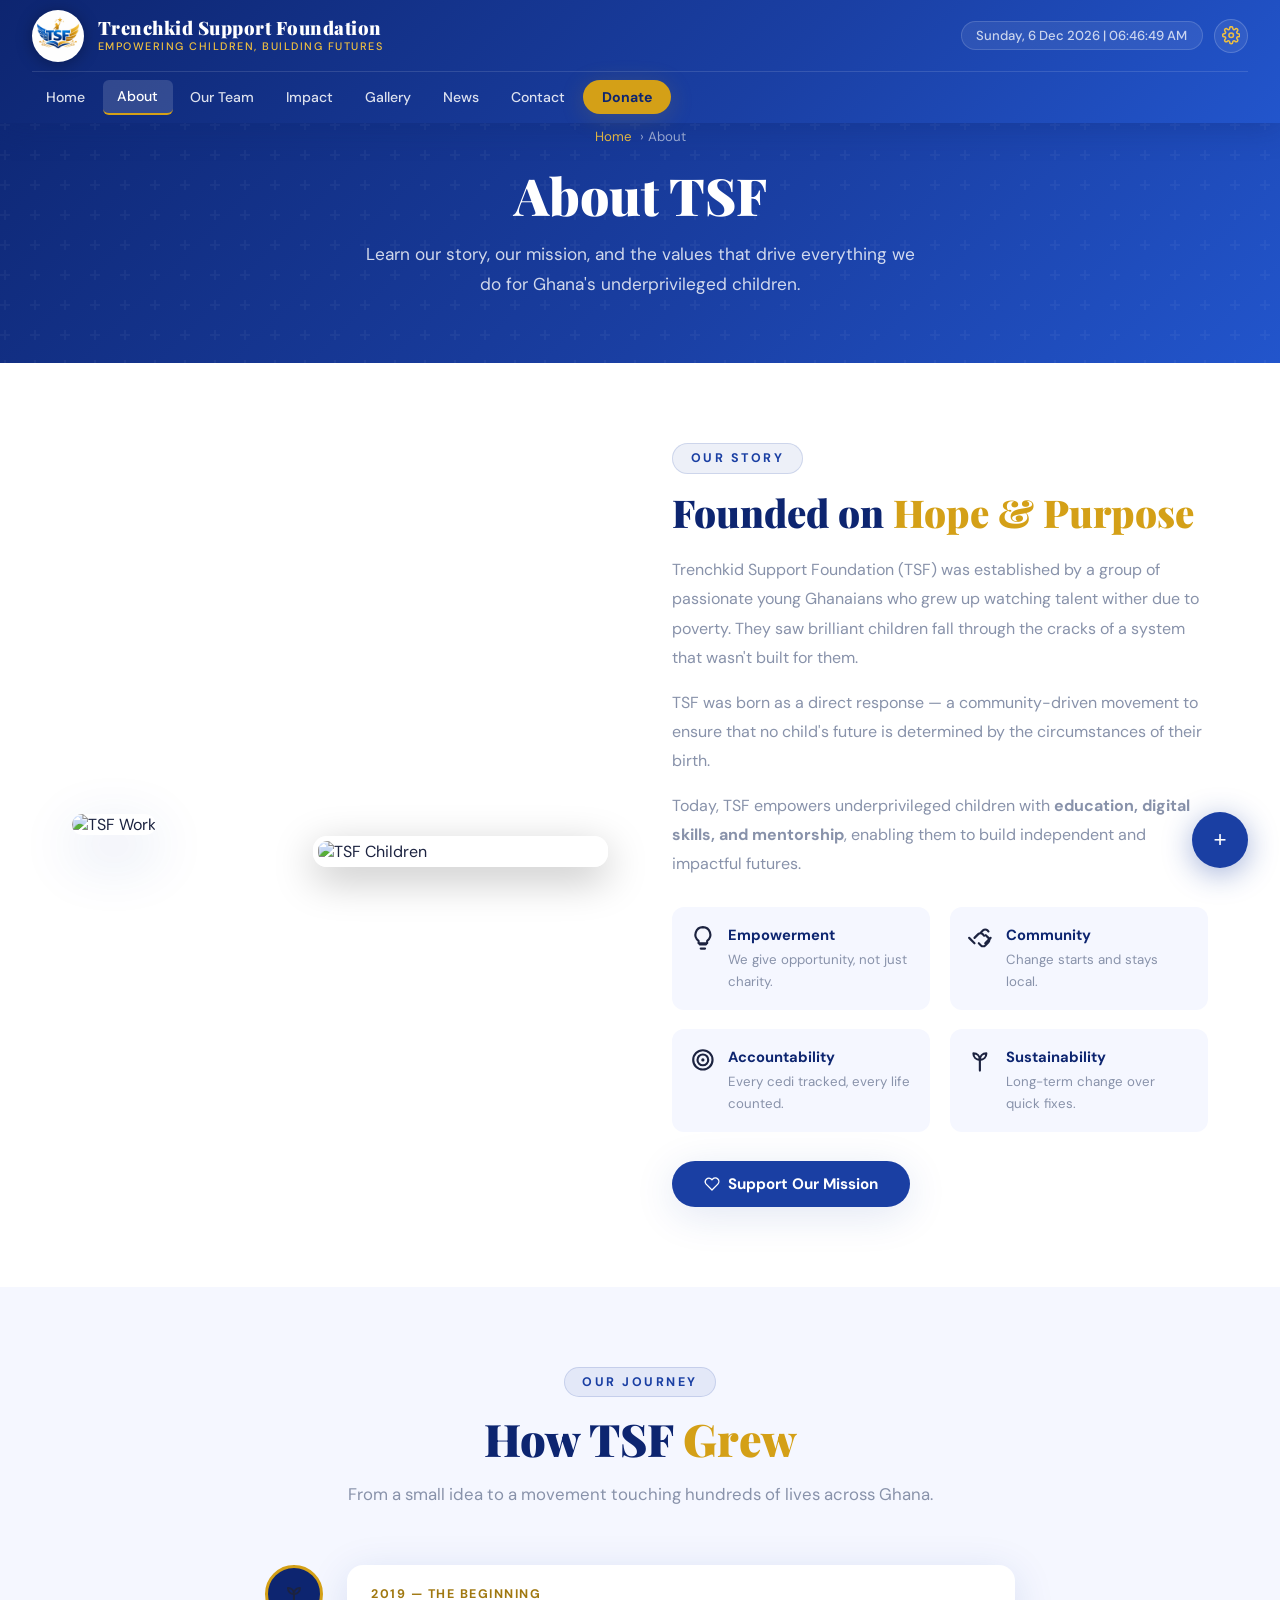
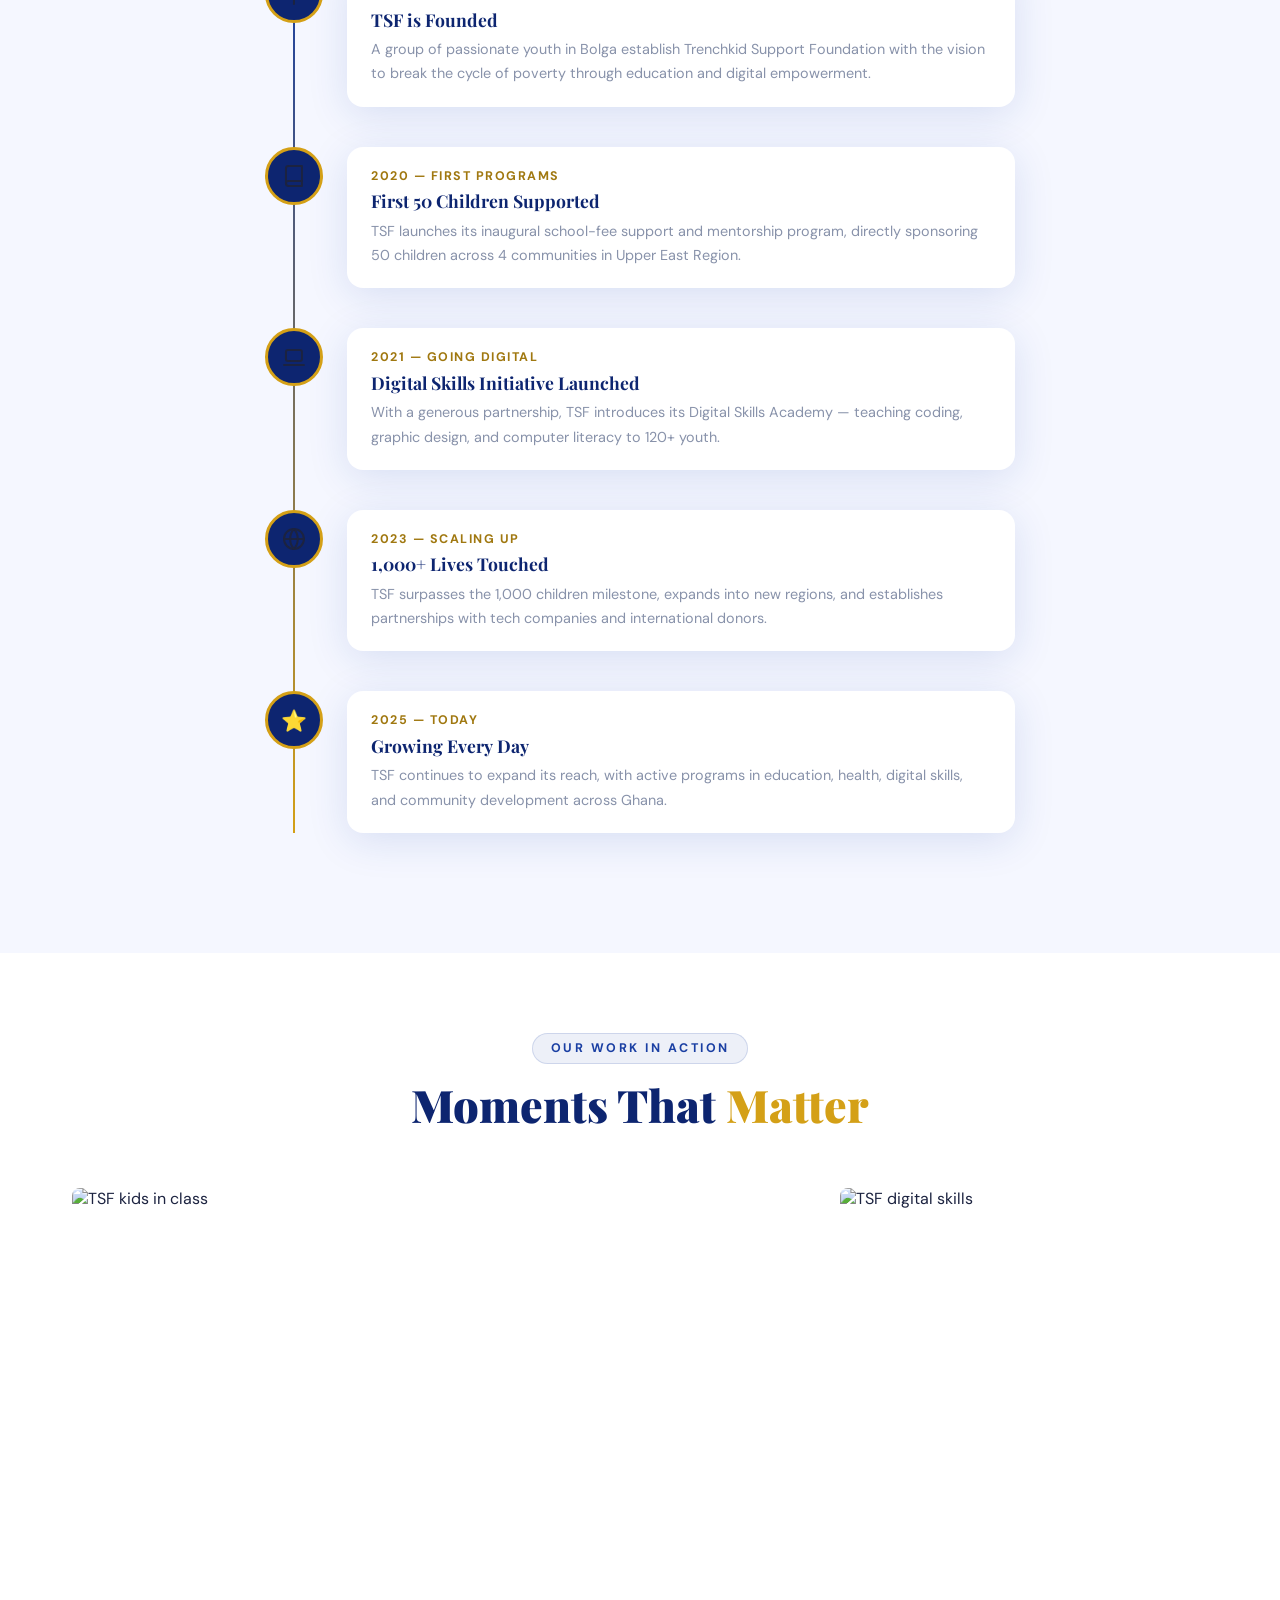
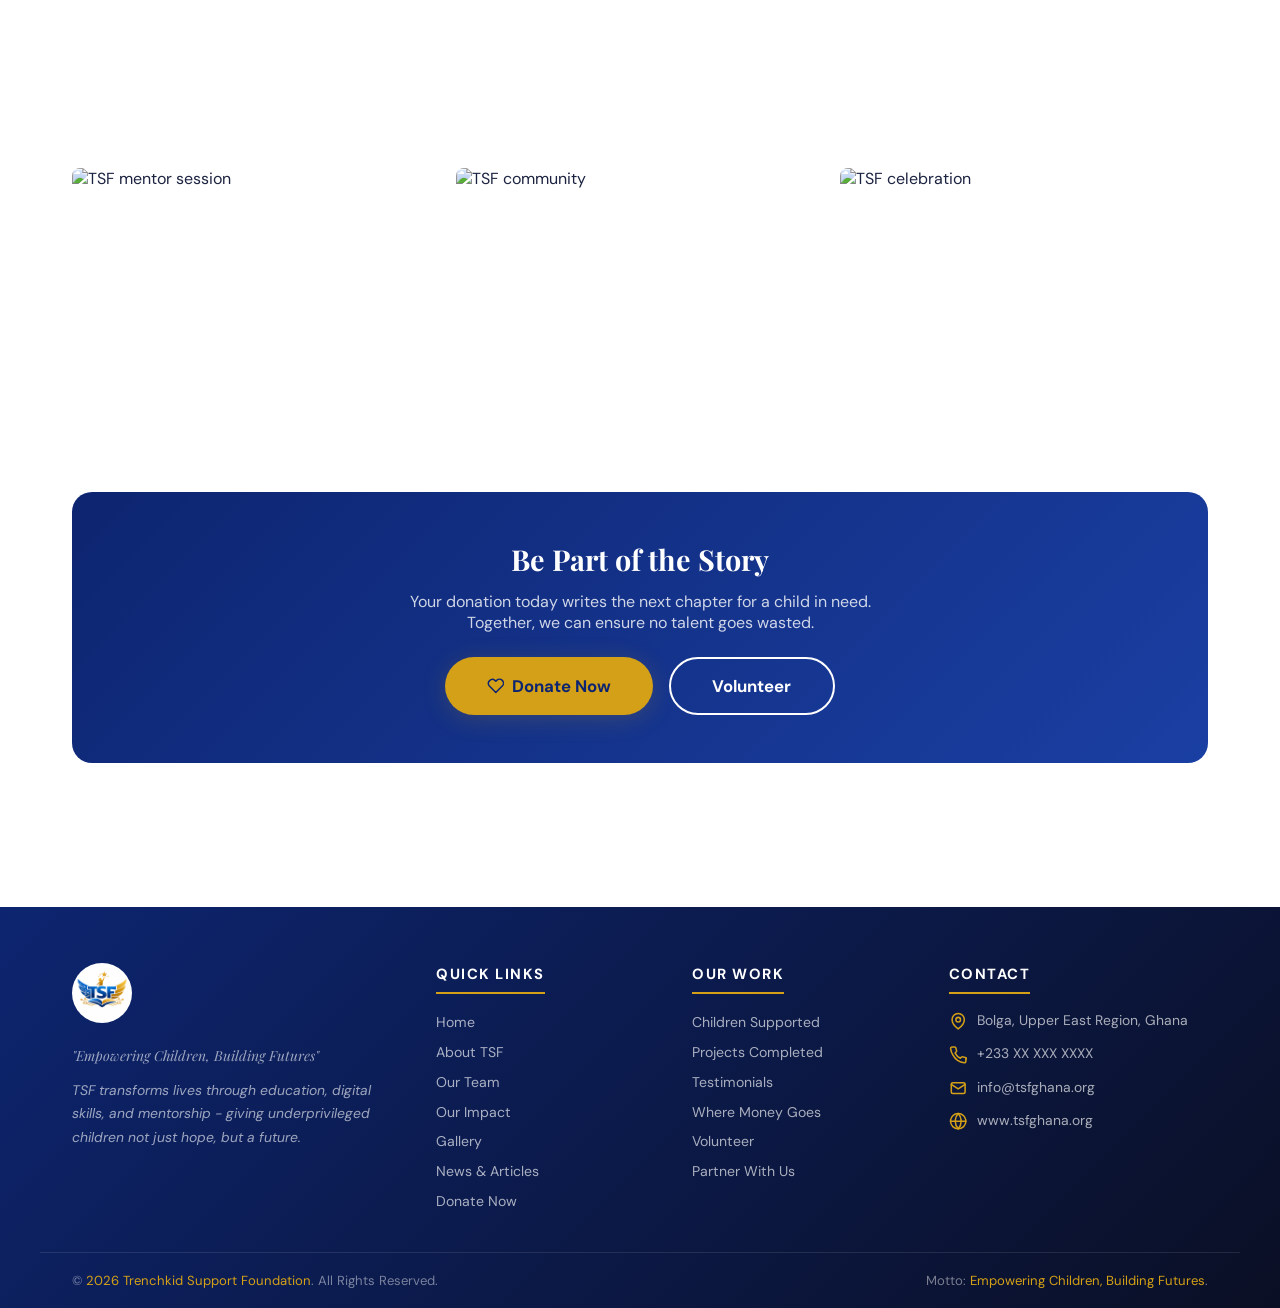
==== commit bec08ec2: "Replace emoji decorations with SVG icons" ====
--- a/about.html
+++ b/about.html
@@ -81,23 +81,23 @@
           <p data-setting="about_story_body_3">Today, TSF empowers underprivileged children with <strong>education, digital skills, and mentorship</strong>, enabling them to build independent and impactful futures.</p>
           <div class="values-grid">
             <div class="value-item">
-              <div class="value-icon">💡</div>
+              <div class="value-icon"><span class="tsf-icon" data-icon="lightbulb" aria-hidden="true"></span></div>
               <div class="value-text"><strong>Empowerment</strong><span>We give opportunity, not just charity.</span></div>
             </div>
             <div class="value-item">
-              <div class="value-icon">🤝</div>
+              <div class="value-icon"><span class="tsf-icon" data-icon="handshake" aria-hidden="true"></span></div>
               <div class="value-text"><strong>Community</strong><span>Change starts and stays local.</span></div>
             </div>
             <div class="value-item">
-              <div class="value-icon">🎯</div>
+              <div class="value-icon"><span class="tsf-icon" data-icon="target" aria-hidden="true"></span></div>
               <div class="value-text"><strong>Accountability</strong><span>Every cedi tracked, every life counted.</span></div>
             </div>
             <div class="value-item">
-              <div class="value-icon">🌱</div>
+              <div class="value-icon"><span class="tsf-icon" data-icon="sprout" aria-hidden="true"></span></div>
               <div class="value-text"><strong>Sustainability</strong><span>Long-term change over quick fixes.</span></div>
             </div>
           </div>
-          <a href="donate.html" class="btn btn-blue">💙 Support Our Mission</a>
+          <a href="donate.html" class="btn btn-blue"><span class="tsf-icon" data-icon="heart" aria-hidden="true"></span> Support Our Mission</a>
         </div>
       </div>
     </div>
@@ -113,7 +113,7 @@
       </div>
       <div class="timeline">
         <div class="timeline-item fade-up">
-          <div class="timeline-dot">🌱</div>
+          <div class="timeline-dot"><span class="tsf-icon" data-icon="sprout" aria-hidden="true"></span></div>
           <div class="timeline-content">
             <div class="timeline-year">2019 — The Beginning</div>
             <h4>TSF is Founded</h4>
@@ -121,7 +121,7 @@
           </div>
         </div>
         <div class="timeline-item fade-up">
-          <div class="timeline-dot">📚</div>
+          <div class="timeline-dot"><span class="tsf-icon" data-icon="book" aria-hidden="true"></span></div>
           <div class="timeline-content">
             <div class="timeline-year">2020 — First Programs</div>
             <h4>First 50 Children Supported</h4>
@@ -129,7 +129,7 @@
           </div>
         </div>
         <div class="timeline-item fade-up">
-          <div class="timeline-dot">💻</div>
+          <div class="timeline-dot"><span class="tsf-icon" data-icon="laptop" aria-hidden="true"></span></div>
           <div class="timeline-content">
             <div class="timeline-year">2021 — Going Digital</div>
             <h4>Digital Skills Initiative Launched</h4>
@@ -137,7 +137,7 @@
           </div>
         </div>
         <div class="timeline-item fade-up">
-          <div class="timeline-dot">🌍</div>
+          <div class="timeline-dot"><span class="tsf-icon" data-icon="globe" aria-hidden="true"></span></div>
           <div class="timeline-content">
             <div class="timeline-year">2023 — Scaling Up</div>
             <h4>1,000+ Lives Touched</h4>
@@ -174,7 +174,7 @@
         <h3 data-setting="about_cta_title">Be Part of the Story</h3>
         <p data-setting="about_cta_body">Your donation today writes the next chapter for a child in need. Together, we can ensure no talent goes wasted.</p>
         <div style="display:flex;gap:1rem;justify-content:center;flex-wrap:wrap">
-          <a href="donate.html" class="btn btn-gold btn-lg">💙 Donate Now</a>
+          <a href="donate.html" class="btn btn-gold btn-lg"><span class="tsf-icon" data-icon="heart" aria-hidden="true"></span> Donate Now</a>
           <a href="contact.html" class="btn btn-outline btn-lg">Volunteer</a>
         </div>
       </div>
--- a/css/style.css
+++ b/css/style.css
@@ -26,6 +26,31 @@
 html { scroll-behavior: smooth; font-size: 16px; }
 body { font-family: 'DM Sans', sans-serif; color: var(--text); background: var(--white); min-height: 100vh; overflow-x: hidden; }
 
+.tsf-icon {
+  display: inline-flex;
+  align-items: center;
+  justify-content: center;
+  width: 1.15em;
+  height: 1.15em;
+  color: currentColor;
+  flex-shrink: 0;
+  line-height: 1;
+  vertical-align: -0.16em;
+}
+.tsf-icon svg {
+  width: 100%;
+  height: 100%;
+  stroke: currentColor;
+  fill: none;
+  stroke-width: 2;
+  stroke-linecap: round;
+  stroke-linejoin: round;
+}
+.tsf-icon svg [data-fill] { fill: currentColor; stroke: none; }
+.btn .tsf-icon { width: 1.05em; height: 1.05em; }
+.icon-only { font-size: 0; }
+.icon-only .tsf-icon { font-size: 1rem; }
+
 /* HEADER */
 header {
   position: fixed; top: 0; left: 0; right: 0; z-index: 1000;
@@ -35,7 +60,7 @@
 }
 .header-top { display: flex; align-items: center; justify-content: space-between; padding: 0.6rem 0; border-bottom: 1px solid rgba(255,255,255,0.12); }
 .header-brand { display: flex; align-items: center; gap: 0.85rem; text-decoration: none; }
-.header-brand img { height: 52px; width: auto; filter: drop-shadow(0 2px 8px rgba(0,0,0,0.3)); }
+.header-brand img { width: 52px; height: 52px; border-radius: 50%; object-fit: cover; background: var(--white); filter: drop-shadow(0 2px 8px rgba(0,0,0,0.3)); }
 .brand-text { display: flex; flex-direction: column; }
 .brand-name { font-family: 'Playfair Display', serif; font-size: 1.15rem; font-weight: 900; color: var(--white); line-height: 1.1; letter-spacing: 0.5px; }
 .brand-tagline { font-size: 0.68rem; color: var(--gold-light); font-weight: 500; letter-spacing: 1.5px; text-transform: uppercase; }
@@ -57,7 +82,7 @@
 /* FOOTER */
 footer { background: linear-gradient(135deg, var(--blue-dark) 0%, var(--dark) 100%); color: rgba(255,255,255,0.75); padding: 3.5rem 0 0; margin-top: 4rem; }
 .footer-grid { display: grid; grid-template-columns: 1.5fr 1fr 1fr 1.2fr; gap: 2.5rem; max-width: 1200px; margin: 0 auto; padding: 0 2rem; }
-.footer-brand img { height: 60px; margin-bottom: 1rem; }
+.footer-brand img { width: 60px; height: 60px; border-radius: 50%; object-fit: cover; background: var(--white); margin-bottom: 1rem; }
 .footer-brand p { font-size: 0.87rem; line-height: 1.7; color: rgba(255,255,255,0.6); font-style: italic; }
 .footer-motto { font-family: 'Playfair Display', serif; color: var(--gold-light); font-size: 1rem; margin-bottom: 0.7rem; }
 .footer-col h4 { color: var(--white); font-size: 0.92rem; font-weight: 700; text-transform: uppercase; letter-spacing: 1.5px; margin-bottom: 1.1rem; padding-bottom: 0.5rem; border-bottom: 2px solid var(--gold); display: inline-block; }
@@ -152,7 +177,7 @@
   .stats-grid { grid-template-columns: repeat(2, 1fr); gap: 1.5rem; }
 }
 @media (max-width: 768px) {
-  .header-brand img { height: 40px; }
+  .header-brand img { width: 40px; height: 40px; }
   .brand-name { font-size: 0.95rem; }
   .header-actions { gap: 0.45rem; }
   .admin-portal-link { width: 32px; height: 32px; font-size: 0.95rem; }
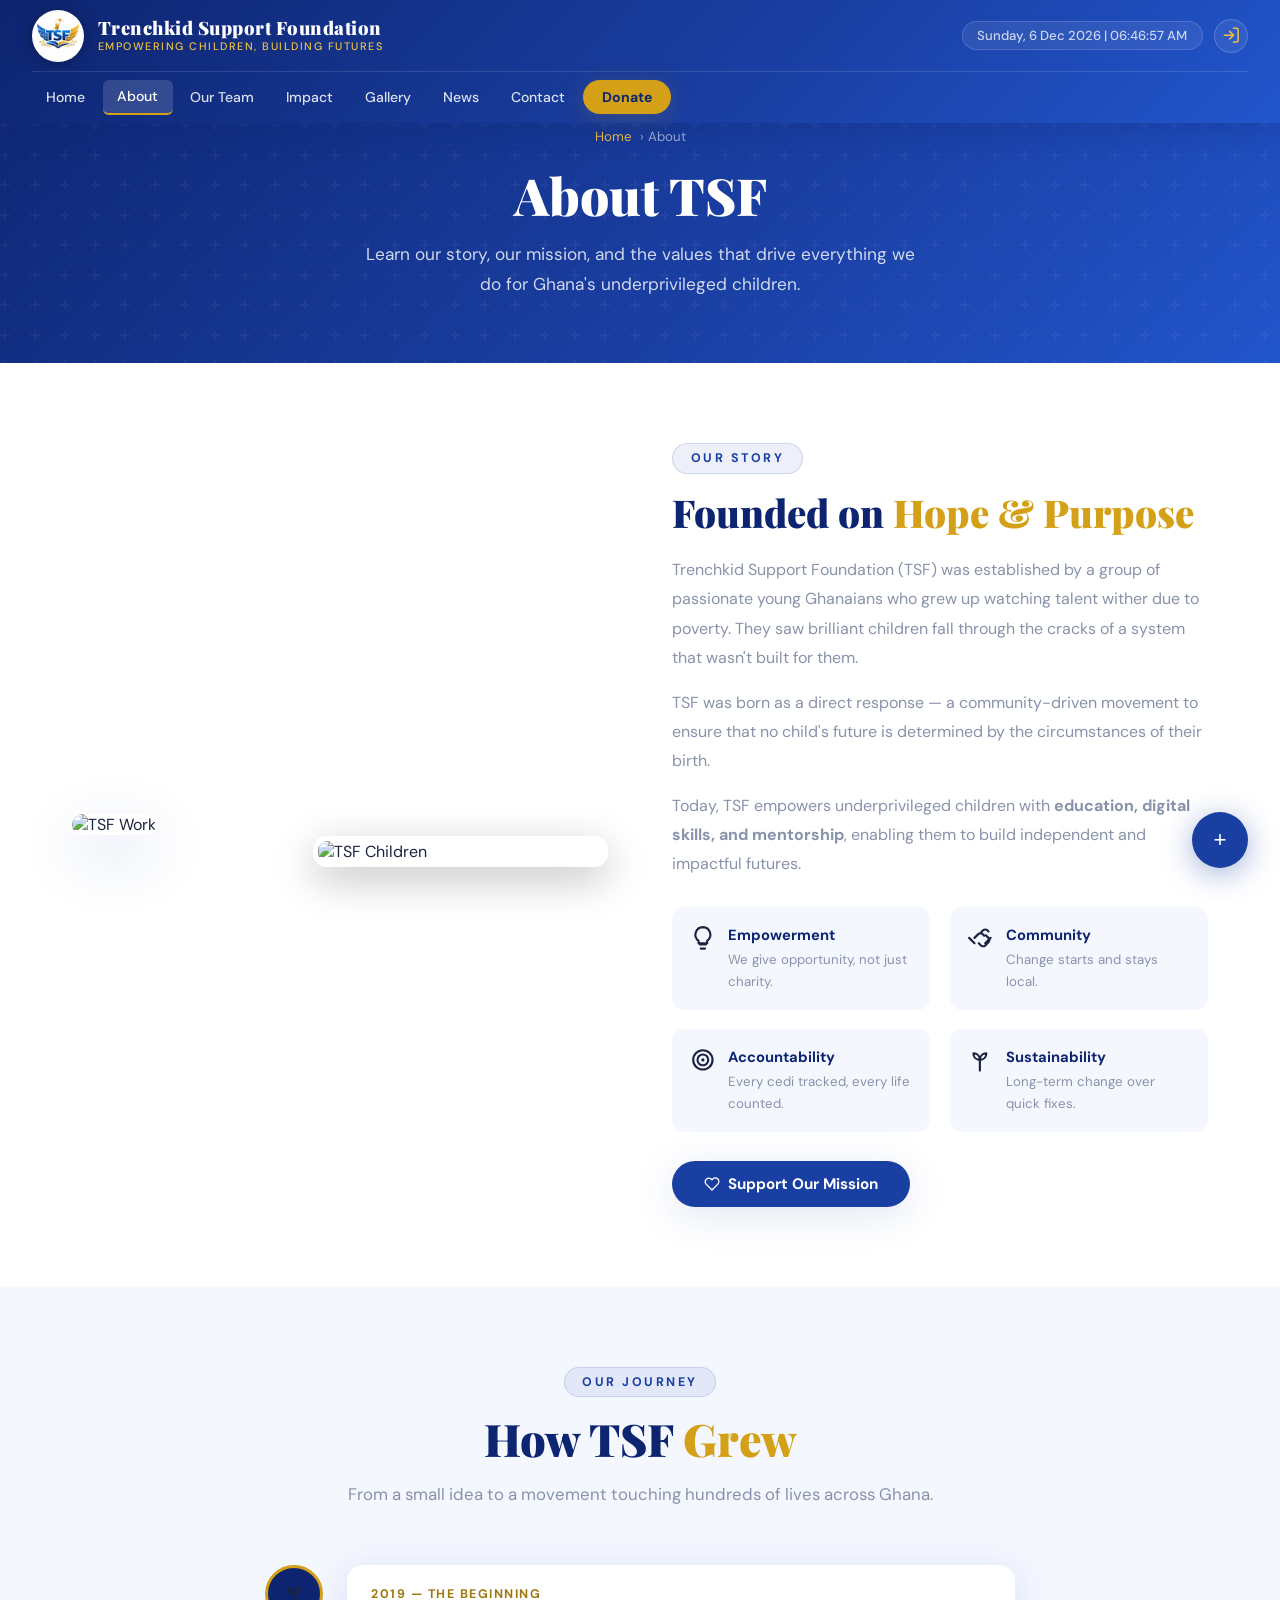
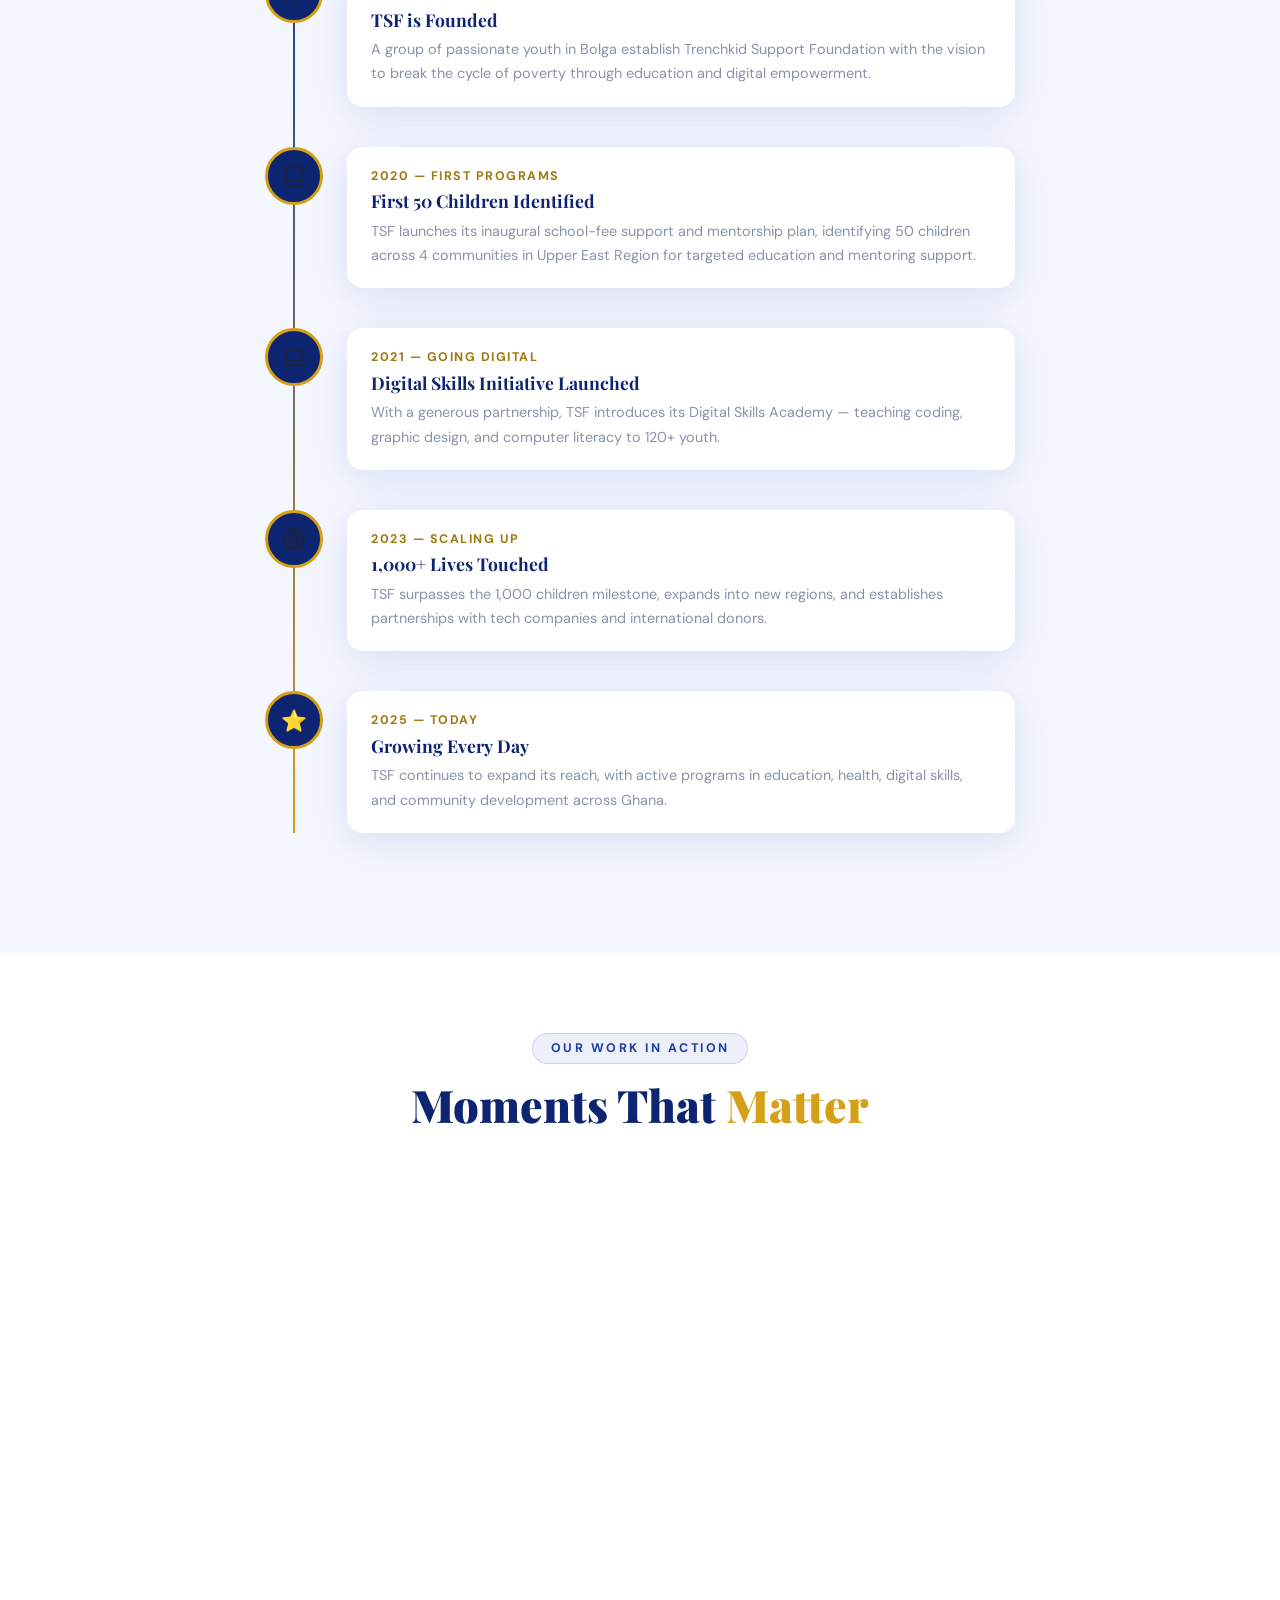
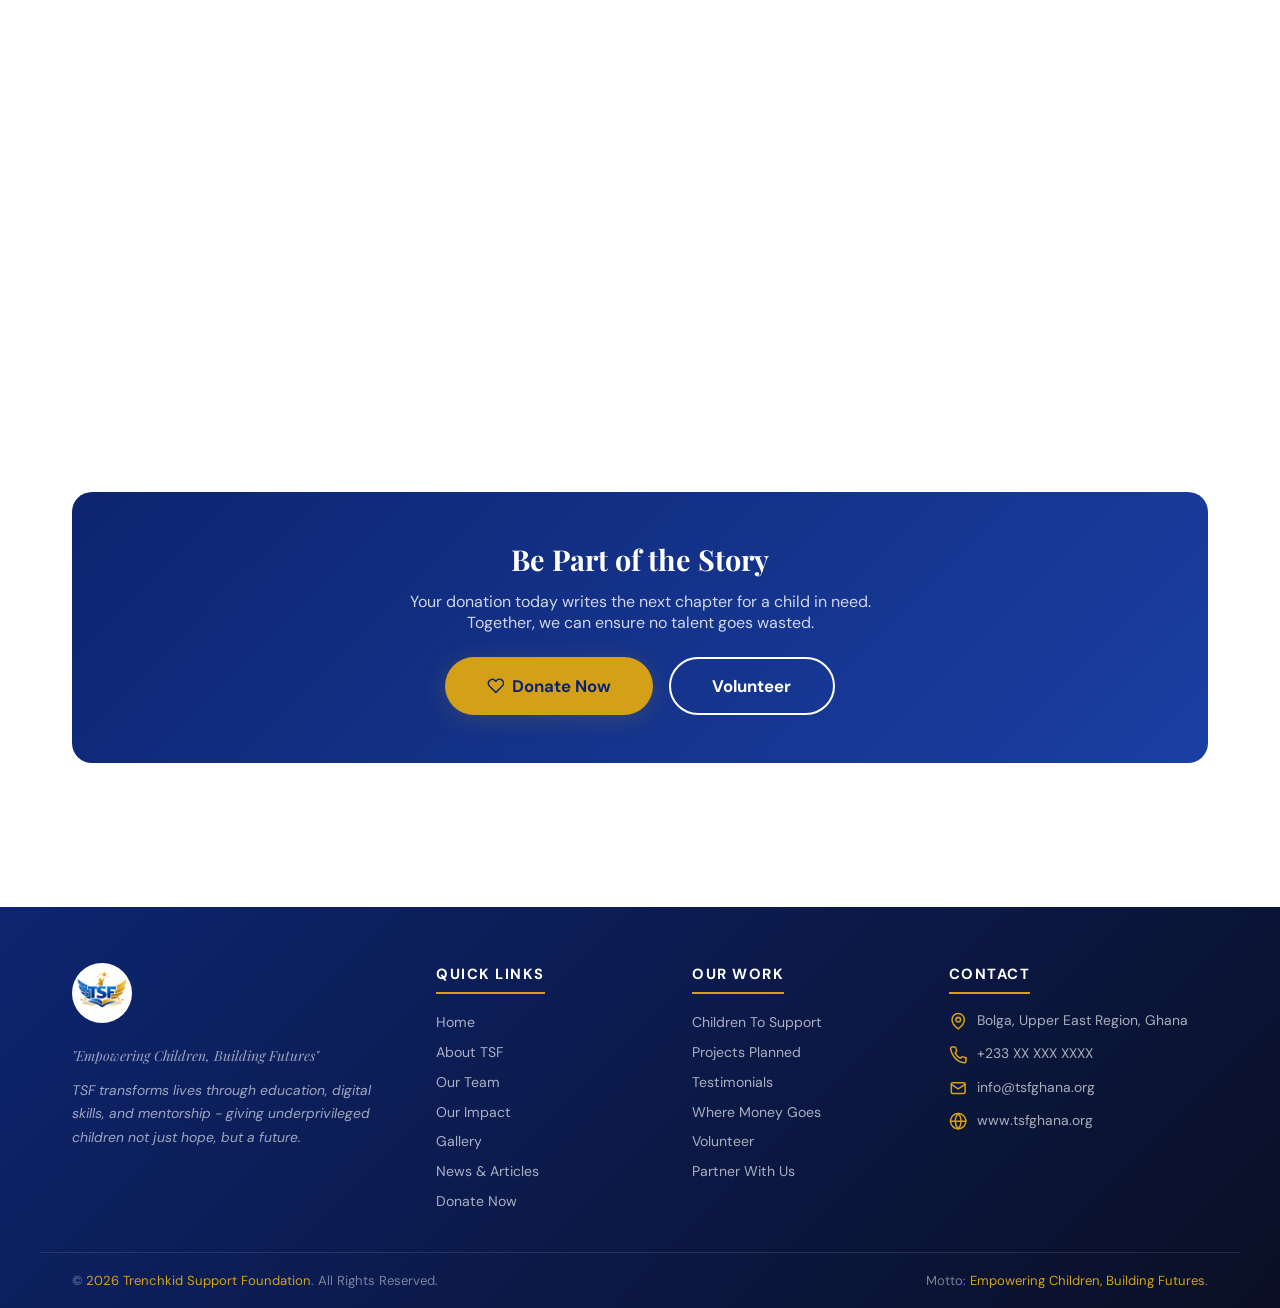
==== commit e92352bd: "Sync target impact wording and database seed" ====
--- a/about.html
+++ b/about.html
@@ -124,8 +124,8 @@
           <div class="timeline-dot"><span class="tsf-icon" data-icon="book" aria-hidden="true"></span></div>
           <div class="timeline-content">
             <div class="timeline-year">2020 — First Programs</div>
-            <h4>First 50 Children Supported</h4>
-            <p>TSF launches its inaugural school-fee support and mentorship program, directly sponsoring 50 children across 4 communities in Upper East Region.</p>
+            <h4>First 50 Children Identified</h4>
+            <p>TSF launches its inaugural school-fee support and mentorship plan, identifying 50 children across 4 communities in Upper East Region for targeted education and mentoring support.</p>
           </div>
         </div>
         <div class="timeline-item fade-up">
